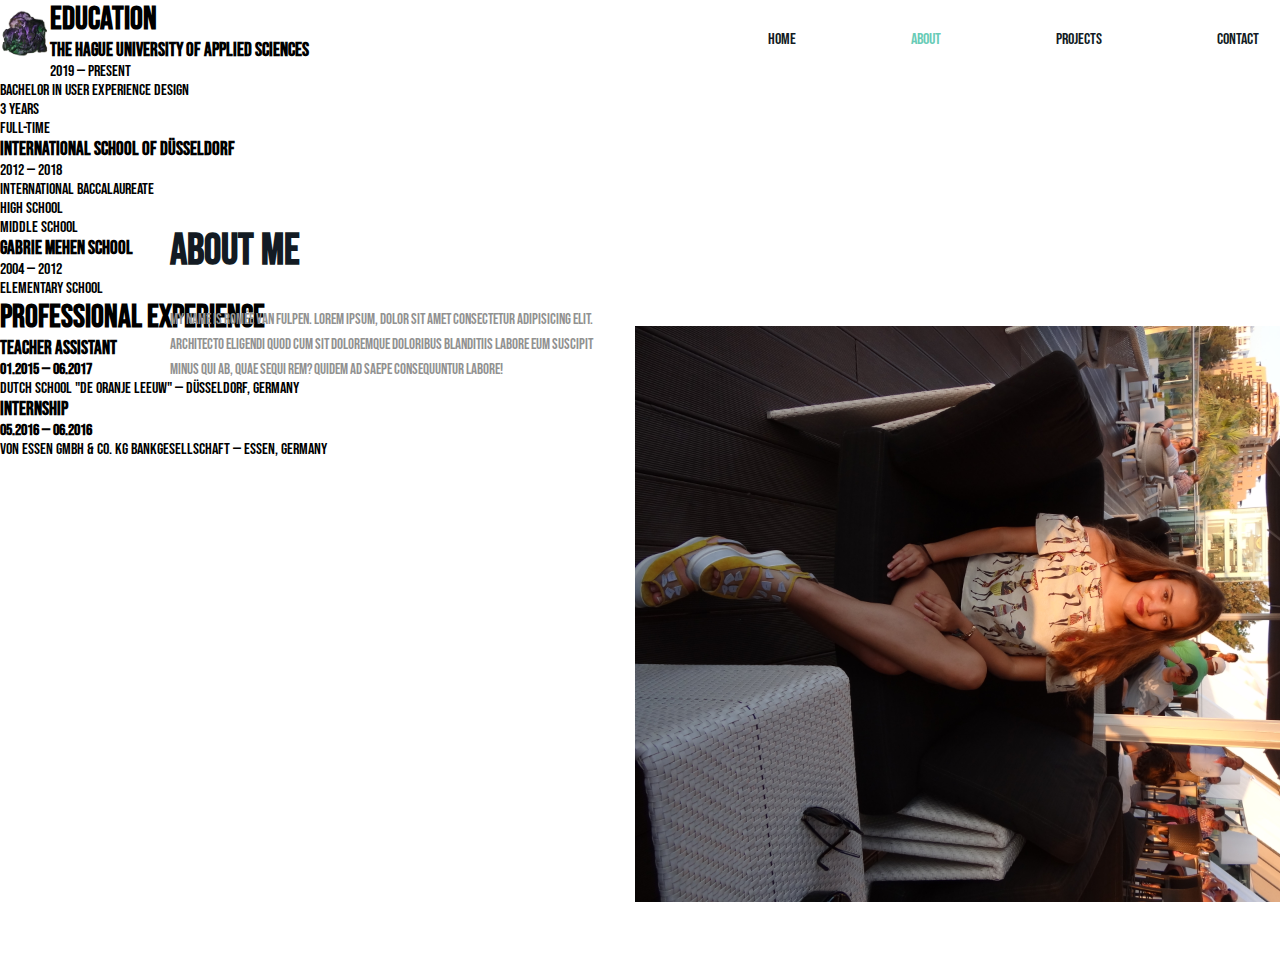
==== About.html @ e7a67c4f "second - fixed projects" ====
<!DOCTYPE html>
<html lang="en">
    <head>
        <title> ROMÉE VAN FULPEN </title>
        <meta charset="UTF-8">
        <meta name="viewport" content="width=device-width, initial-scale=1.0">
        <link rel="stylesheet" href="Css/style.css">
        <link href="https://fonts.googleapis.com/css?family=Bebas+Neue&display=swap" rel="stylesheet">
    </head>


    <body>
       
            <div class="main">
                <img src="Images/11_VanFulpen-transparent.png" alt="logo" class="logo">

              
                <nav>
                    <ul>
                        <li><a href="index.html">Home</a></li>
                        <li class="active"><a href="About.html">About</a></li>
                        <li><a href="projects.html">Projects</a></li>
                        <li><a href="Contact.html">Contact</a></li>
                    </ul>
                </nav>
            </div>
            
            <div class="title">
                <h1>About me</h1>
            </div>

<!-- ***************  ABOUT / PROFILE  **************** -->
            <div class="banner">
                <div class="about-text">
                    <h1>About me</h1>
                    <p>My name is Romée van Fulpen. Lorem ipsum, dolor sit amet consectetur adipisicing elit. <br> Architecto eligendi quod cum sit doloremque doloribus blanditiis labore eum suscipit <br> minus qui ab, quae sequi rem? Quidem ad saepe consequuntur labore!</p>
                </div>

                <div class="about-picture">
                    <img src="Images/IMG-0143.JPG" class="rotate90">
                    
                </div>
            </div>

<!-- ***************  Education  **************** -->
<section class="education">
    <h1>Education</h1>
    
    <!-- School 1 -->
    <section class="education-item">
        <div class="education-details">
            <h3>The Hague University of Applied Sciences</h3>
            <p>2019 — Present</p>
            <p>Bachelor in User Experience Design <br> 3 years <br> Full-time</p>
        </div>
        </section>
        
        <!-- School 2 -->
        <section class="education-item">
            <div class="education-details">
                <h3>International School of Düsseldorf</h3>
                <p>2012 — 2018</p>
                <p>International Baccalaureate <br> High School <br> Middle School</p>
            </div>
            </section>
        
        <!-- School 3 -->
        <section class="education-item">
            <div class="education-details">
                <h3>Gabrie Mehen School</h3>
                <p>2004 — 2012</p>
                <p>Elementary School</p>
            </div>
        </section>
</section>


<!-- ***************  Work  **************** -->
<div class="work">
        <div class="work-text">
            <h1>Professional Experience</h1>
            <div class="OranjeL">
                <h3>Teacher Assistant</h3>
                <h4>01.2015 — 06.2017</h4>
                <p>Dutch School "de Oranje Leeuw" — Düsseldorf, Germany</p>
            </div>

            <div class="Internship">
                    <h3>Internship</h3>
                    <h4>05.2016 — 06.2016</h4>
                    <p>Von Essen GmbH & Co. KG Bankgesellschaft — Essen, Germany</p>
                </div>

    </body>
</html>
---- Css/style.css ----
*{
    margin: 0;
    padding: 0;
    font-family: 'Bebas Neue', cursive;
}

.main{
    width: 100%;
    height: 100%;
    background: #ffffff;
    max-width: 1400px;
    margin: 0 auto;
}

.logo{
    float: left;
    width: 50px;
    padding: 10px 0;
}

.logo img{
    float: left;
    width: 50px;
    margin-top: -15px;
    margin-left: 48px;
}

nav{
    float: right;
}

nav ul{
    margin: 0px;
    padding: 0;
    list-style: none;
}

nav li{
    display: inline-block;
    margin-left: 70px;
    padding-top: 30px;
    position: relative;
}

nav ul li a{
    text-decoration: none;
    text-transform: uppercase;
    color: #131B23;
    padding: 5px 20px;
    border: 1px solid transparent;
    transition: 0.6s ease;
}

nav ul li a:hover{
    background-color: #131B23;
    color: #ffffff;
}

nav ul li.active a{
    background-color: #ffffff;
    color: rgb(105, 204, 183);
}

/* Home
------------------------------------*/
.Home-title{
    position: absolute;
    top: 50%;
    left: 50%;
    transform: translate(-50%, -50%);
}

.banner{
    width: 80%;
    height: 70%;
    top: 25%;
    left: 130px;
    position: absolute;
}

.picture{
    width: 50%;
    float: center;
}

.picture img{
    float: center;
    width:100%;
    margin-top: -20px;
    padding-left: 50px;

}

.social-icons{
    right: 72px;
    bottom: 35px;
    position: absolute;
}

.social-icons ul{
    list-style: none;
    margin-top: 15px;
    text-align: center;
}

.social-icons ul a{
    color: #131B23;
    border-radius: 50%;
    border: 1px solid #131B23;
    padding: 5px;
    display: block;
}


/* About
------------------------------------*/
.banner{
    width: 90%;
    height: 70%;
    top: 25%;
    left: 130px;
    position: absolute;
    color: #131B23;
}
.title h1{
    color: #131B23;
    font-size: 70px;
    text-align: center;
}

.about-text{
    width: 50%; 
    float: left;
}

.about-text h1{
    font-size: 43px;
    width: 640px;
    position: relative;
    margin-left: 40px;
}

.about-text p{
    width: 650px;
    font-size: 15px;
    margin: 30px 0 30px 40px;
    line-height: 25px;
    color: #919191;
    text-transform: lowercase;
}

.about-picture{
    width: 50%;
    float: right;
}

.about-picture img{
    width: 100%;
    margin-top: -20px;
    padding-left: 50px;
}

.rotate90 {
    -webkit-transform: rotate(90deg);
    -moz-transform: rotate(90deg);
    -o-transform: rotate(90deg);
    -ms-transform: rotate(90deg);
    transform: rotate(90deg);
}

/* Education
------------------------------------*/
.Education {
    background: #D3D2D3;
    color: #515151;
  }

/* Projects
------------------------------------*/
.title{
    position: absolute;
    top: 50%;
    left: 50%;
    margin-top:-400%;
    transform: translate(-50%, -50%);
}

.projects-section{
    max-width: 100%;
    margin: 0 auto;
    padding: 6% 2%;
}

.projects-grid{
    margin: 20px 0 0 0;
    padding: 0;
    list-style: none;
    display: block;
    text-align: center;
    width: 100%;
}

.projects-grid:after{
    clear: both;
}

.projects-grid:after, .projects-box:before{
    content: "";
    display: table;
}

.projects-grid li{
    width: 600px;
    height: 400px;
    display: inline-block;
    margin: 20px;
}

.projects-box{
    width: 100%;
    height: 100%;
    position: relative;
    cursor: pointer;
    border-radius: 0px;
    -webkit-transition: 0.3s ease-in-out, -webkit-transform 0.3s ease-in-out;
    -moz-transition: 0.3s ease-in-out, -moz-transform 0.3s ease-in-out;
    transition: 0.3s ease-in-out, transform 0.3s ease-in-out;
}

.projects-box:hover{
    transform: scale(1.05);
}

.projects-img-1{
    background: linear-gradient(rgba(0,0,0,0.50), rgba(0,0,0,0.10)),
    url(../Images/07A_VanFulpen.jpg);
    background-size: cover;
  
}

.projects-img-2{
    background: linear-gradient(rgba(0,0,0,0.50), rgba(0,0,0,0.10)),
    url(../Images/Sweater-back.png);
    background-size: cover;
}

.projects-img-3{
    background: linear-gradient(rgba(0,0,0,0.50), rgba(0,0,0,0.10)),
    url(../Images/Snapchat-filter.png);
    background-size: cover;
}

.projects-img-4{
    background: linear-gradient(rgba(0,0,0,0.50), rgba(0,0,0,0.10)),
    url(../Images/Processing.png);
    background-size: cover;
    
}

.projects-info{
    position: absolute;
    width: inherit;
    height: inherit;
} 

.projects-info h3{
    font-family:'Bebas Neue', cursive;
    font-weight: 400;
    color: #ffffff;
    font-size: 42px;
    margin: 0 30px;
    padding: 100px 0 0 0;
    line-height: 1.5;
}

.projects-info p{
    font-family:'Bebas Neue', cursive;
    color: #ffffff;
    padding: 4px 5px;
    margin: 0 30px;
    font-size: 14px;
    line-height: 2px;
}
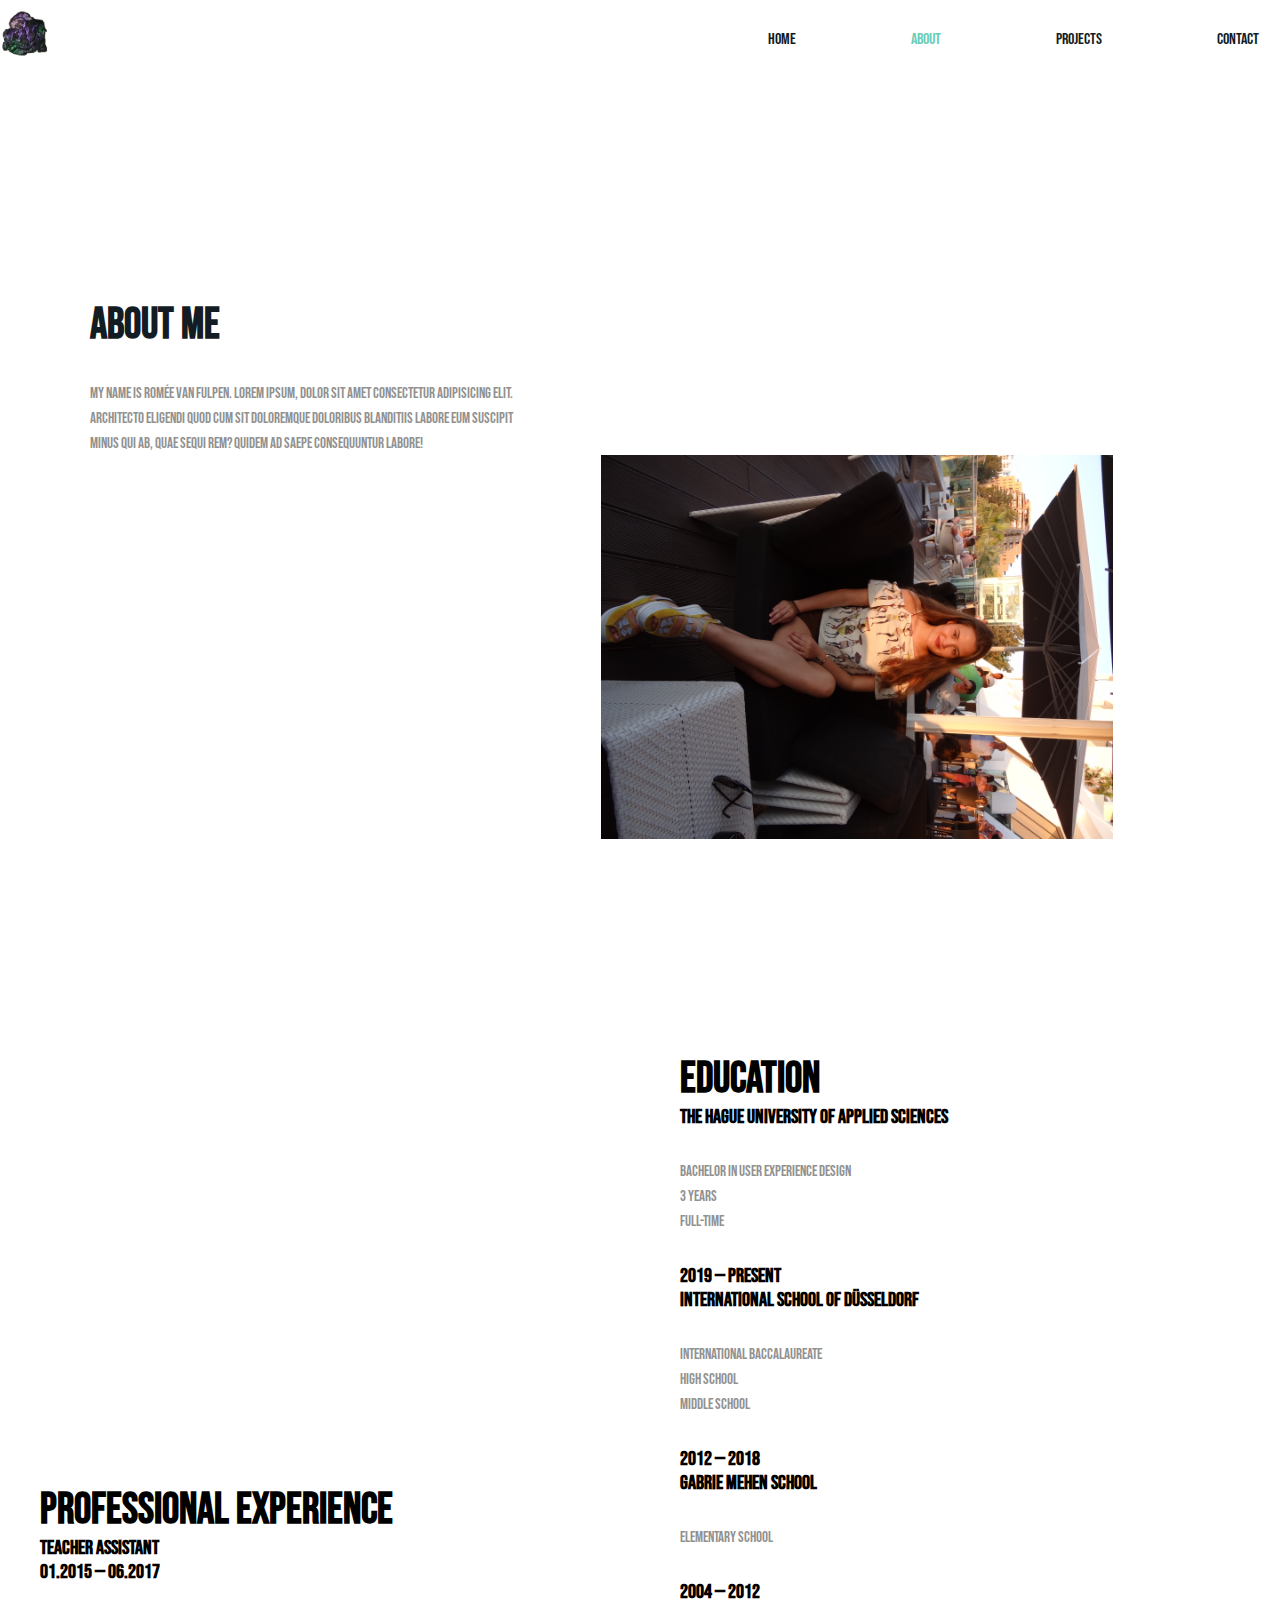
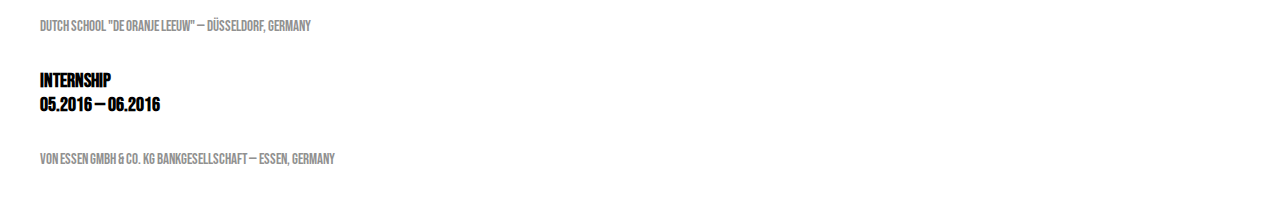
==== commit 2fb80aa1: "Third commit - Sweaters page" ====
--- a/About.html
+++ b/About.html
@@ -50,8 +50,10 @@
     <section class="education-item">
         <div class="education-details">
             <h3>The Hague University of Applied Sciences</h3>
-            <p>2019 — Present</p>
             <p>Bachelor in User Experience Design <br> 3 years <br> Full-time</p>
+            <div class="education-date">
+                    <h4>2019 — Present</h4>
+            </div>
         </div>
         </section>
         
@@ -59,17 +61,21 @@
         <section class="education-item">
             <div class="education-details">
                 <h3>International School of Düsseldorf</h3>
-                <p>2012 — 2018</p>
                 <p>International Baccalaureate <br> High School <br> Middle School</p>
             </div>
             </section>
+            <div class="education-date">
+                    <h4>2012 — 2018</h4>
+            </div>
         
         <!-- School 3 -->
         <section class="education-item">
             <div class="education-details">
                 <h3>Gabrie Mehen School</h3>
-                <p>2004 — 2012</p>
                 <p>Elementary School</p>
+                <div class="education-date">
+                        <h4>2004 — 2012</h4>
+                </div>
             </div>
         </section>
 </section>
@@ -90,6 +96,7 @@
                     <h4>05.2016 — 06.2016</h4>
                     <p>Von Essen GmbH & Co. KG Bankgesellschaft — Essen, Germany</p>
                 </div>
-
+            </div>
+        </div>
     </body>
 </html>
--- a/Css/style.css
+++ b/Css/style.css
@@ -71,14 +71,6 @@
     transform: translate(-50%, -50%);
 }
 
-.banner{
-    width: 80%;
-    height: 70%;
-    top: 25%;
-    left: 130px;
-    position: absolute;
-}
-
 .picture{
     width: 50%;
     float: center;
@@ -116,11 +108,8 @@
 /* About
 ------------------------------------*/
 .banner{
-    width: 90%;
-    height: 70%;
-    top: 25%;
-    left: 130px;
-    position: absolute;
+    width: 100%;
+    height: 700px;
     color: #131B23;
 }
 .title h1{
@@ -132,6 +121,8 @@
 .about-text{
     width: 50%; 
     float: left;
+    position: relative;
+    top: 250px;
 }
 
 .about-text h1{
@@ -145,6 +136,7 @@
     width: 650px;
     font-size: 15px;
     margin: 30px 0 30px 40px;
+    margin-left: 20;
     line-height: 25px;
     color: #919191;
     text-transform: lowercase;
@@ -153,10 +145,15 @@
 .about-picture{
     width: 50%;
     float: right;
+    position: relative;
+    top: 150px;
+    
 }
 
 .about-picture img{
     width: 100%;
+    height: 50%;
+    width: 60%;
     margin-top: -20px;
     padding-left: 50px;
 }
@@ -171,10 +168,90 @@
 
 /* Education
 ------------------------------------*/
-.Education {
-    background: #D3D2D3;
-    color: #515151;
-  }
+.education{
+    width: 50%; 
+    float: right;
+    position: relative;
+    top: 320px;
+    padding-left: 50px;
+}
+
+.education h1{
+    font-size: 43px;
+    width: 640px;
+    position: relative;
+    margin-left: 40px;
+}
+
+.education h3{
+    font-size: 20px;
+    width: 640px;
+    position: relative;
+    margin-left: 40px;
+}
+
+.education-date h4{
+    font-size: 20px;
+    width: 640px;
+    position: relative;
+    margin-left: 40px;
+    float: left;
+}
+
+
+.education p{
+    width: 650px;
+    font-size: 15px;
+    margin: 30px 0 30px 40px;
+    margin-left: 20;
+    line-height: 25px;
+    color: #919191;
+    text-transform: lowercase;
+}
+
+/* Work
+------------------------------------*/
+
+.work-text{
+    width: 50%; 
+    float: left;
+    position: relative;
+    top: 200px;
+}
+
+.work-text h1{
+    font-size: 43px;
+    width: 640px;
+    position: relative;
+    margin-left: 40px;
+}
+
+.work-text h3{
+    font-size: 20px;
+    width: 640px;
+    position: relative;
+    margin-left: 40px;
+}
+
+.work-text h4{
+    font-size: 20px;
+    width: 640px;
+    position: relative;
+    margin-left: 40px;
+}
+
+.work-text p{
+    width: 650px;
+    font-size: 15px;
+    margin: 30px 0 30px 40px;
+    margin-left: 20;
+    line-height: 25px;
+    color: #919191;
+    text-transform: lowercase;
+}
+
+
+
 
 /* Projects
 ------------------------------------*/
@@ -281,4 +358,53 @@
     margin: 0 30px;
     font-size: 14px;
     line-height: 2px;
+}
+
+
+
+
+
+
+/* Sweaters
+------------------------------------*/
+
+.sweaters-text{
+    width: 100%; 
+    position: relative;
+    top: 250px;
+}
+
+.sweaters-text h1{
+    font-size: 43px;
+    width: 640px;
+    position: relative;
+    margin-left: 40px;
+}
+
+.sweaters-text p{
+    width: 650px;
+    font-size: 15px;
+    margin: 30px 0 30px 40px;
+    margin-left: 310px;
+    line-height: 25px;
+    color: #919191;
+    text-transform: lowercase;
+    
+}
+
+.sweaters-picture{
+    width: 50%;
+    position: relative;
+    margin-left: 25%;
+    top: 300px;
+    
+}
+
+.sweaters-picture img{
+    width: 100%;
+    height: 140%;
+    width: 150%;
+    margin-top: -20px;
+   margin-left: -220px;
+    float: center;
 }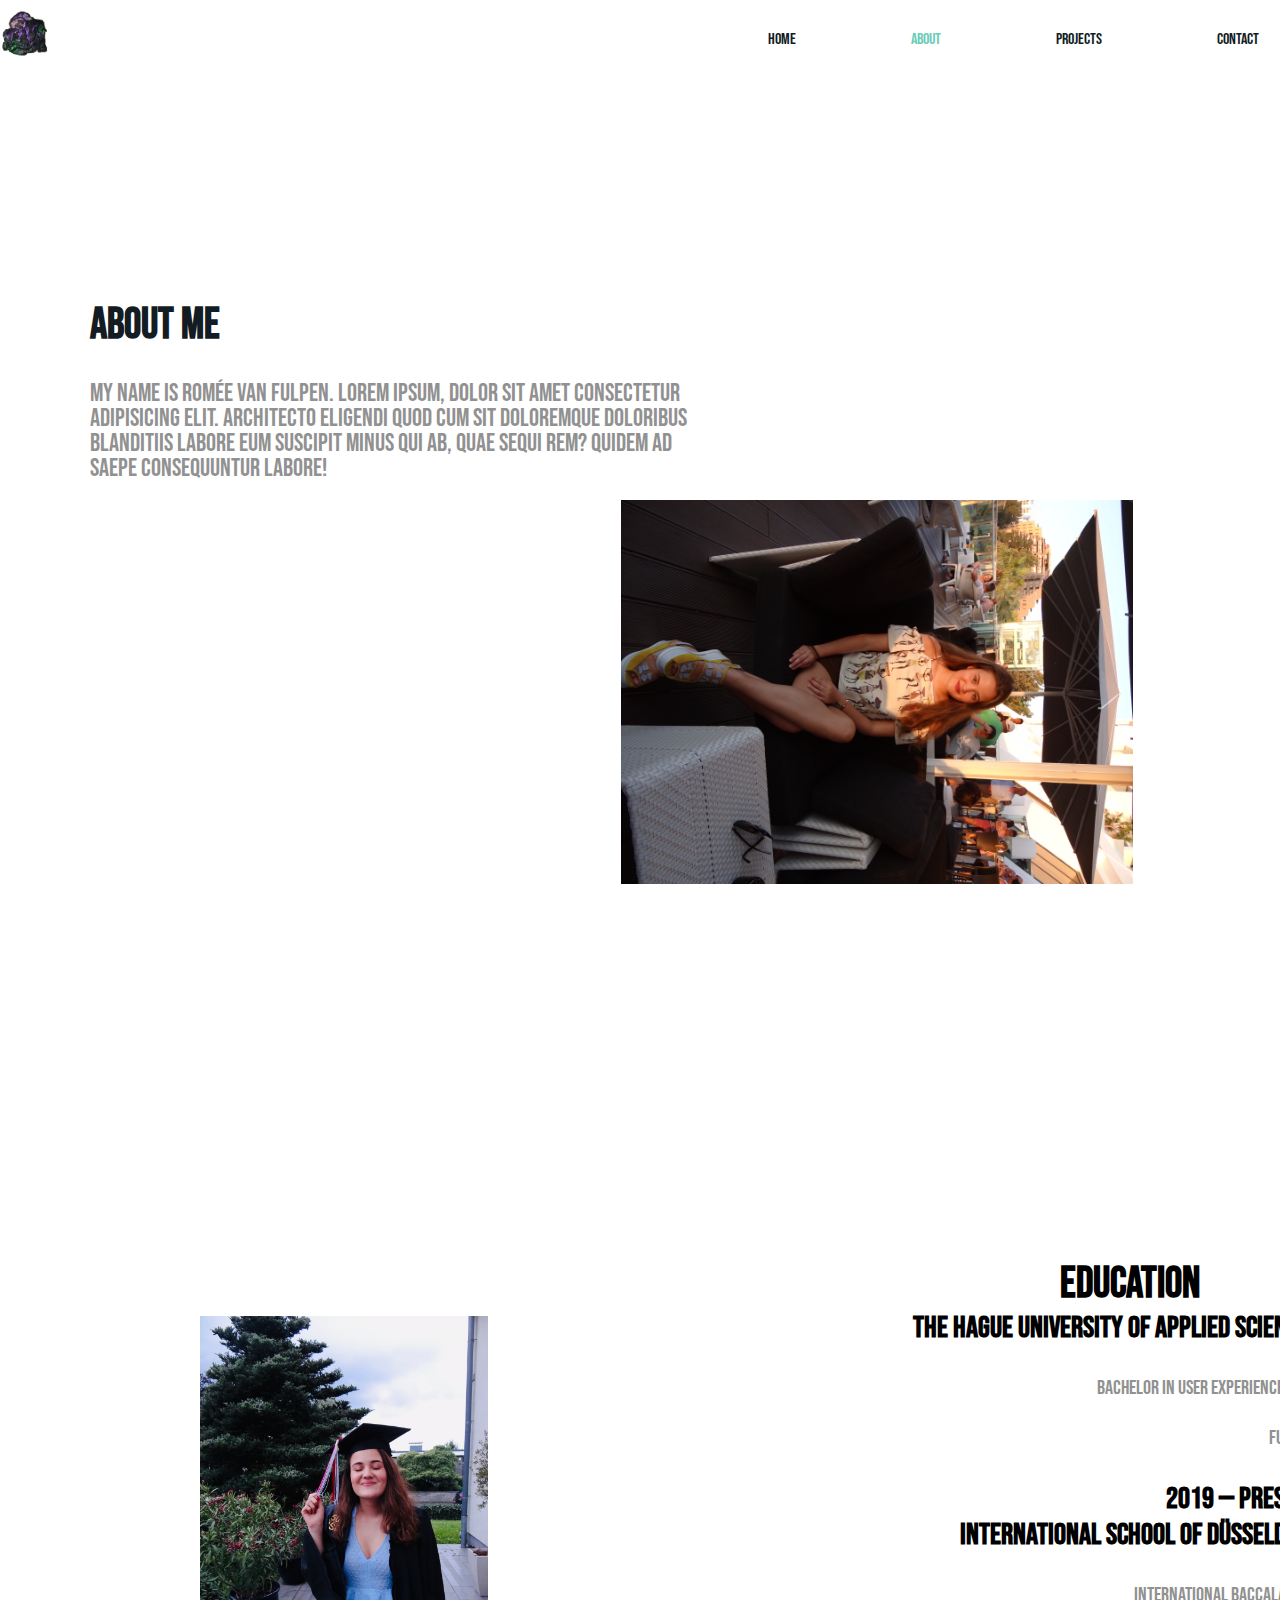
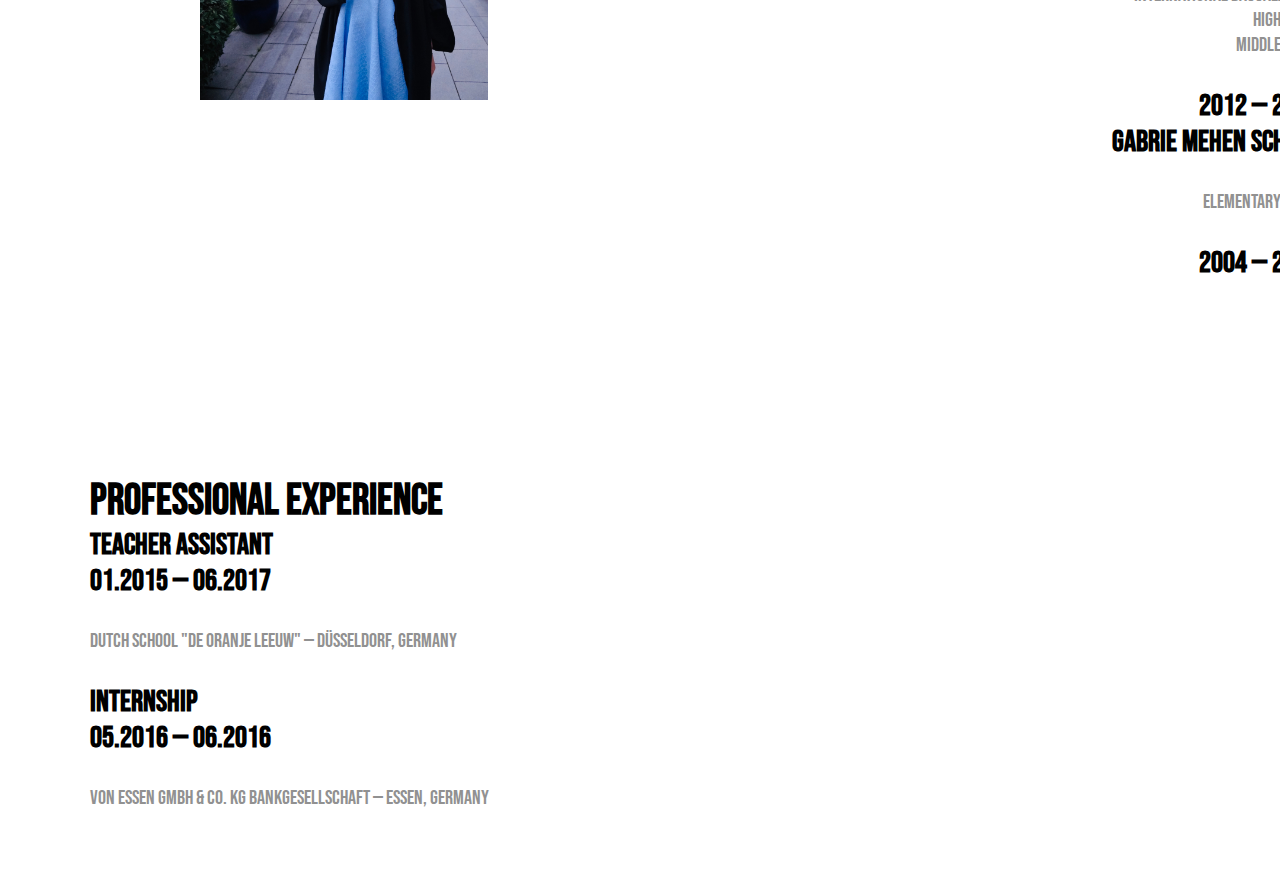
==== commit bb291e81: "4th commit - Snapchat filter page done" ====
--- a/About.html
+++ b/About.html
@@ -33,7 +33,7 @@
             <div class="banner">
                 <div class="about-text">
                     <h1>About me</h1>
-                    <p>My name is Romée van Fulpen. Lorem ipsum, dolor sit amet consectetur adipisicing elit. <br> Architecto eligendi quod cum sit doloremque doloribus blanditiis labore eum suscipit <br> minus qui ab, quae sequi rem? Quidem ad saepe consequuntur labore!</p>
+                    <p>My name is Romée van Fulpen. Lorem ipsum, dolor sit amet consectetur<br> adipisicing elit. Architecto eligendi quod cum sit doloremque doloribus blanditiis labore eum suscipit  minus qui ab, quae sequi rem? Quidem ad <br> saepe consequuntur labore!</p>
                 </div>
 
                 <div class="about-picture">
@@ -45,7 +45,7 @@
 <!-- ***************  Education  **************** -->
 <section class="education">
     <h1>Education</h1>
-    
+   
     <!-- School 1 -->
     <section class="education-item">
         <div class="education-details">
@@ -80,9 +80,14 @@
         </section>
 </section>
 
+<div class="education-picture">
+        <img src="Images/Graduation.jpg" class="rotate360">
+        
+    </div>
+
 
 <!-- ***************  Work  **************** -->
-<div class="work">
+<section class="work">
         <div class="work-text">
             <h1>Professional Experience</h1>
             <div class="OranjeL">
@@ -96,7 +101,9 @@
                     <h4>05.2016 — 06.2016</h4>
                     <p>Von Essen GmbH & Co. KG Bankgesellschaft — Essen, Germany</p>
                 </div>
+                <br>
+                <br>
             </div>
-        </div>
+        </section>
     </body>
 </html>
--- a/Css/style.css
+++ b/Css/style.css
@@ -79,7 +79,7 @@
 .picture img{
     float: center;
     width:100%;
-    margin-top: -20px;
+    margin-top:-0;
     padding-left: 50px;
 
 }
@@ -134,7 +134,7 @@
 
 .about-text p{
     width: 650px;
-    font-size: 15px;
+    font-size: 25px;
     margin: 30px 0 30px 40px;
     margin-left: 20;
     line-height: 25px;
@@ -155,7 +155,7 @@
     height: 50%;
     width: 60%;
     margin-top: -20px;
-    padding-left: 50px;
+    padding-left: 90px;
 }
 
 .rotate90 {
@@ -172,26 +172,27 @@
     width: 50%; 
     float: right;
     position: relative;
-    top: 320px;
+    top: 500px;
     padding-left: 50px;
+    text-align: right;
 }
 
 .education h1{
     font-size: 43px;
     width: 640px;
     position: relative;
-    margin-left: 40px;
+    margin-left: -80px;
 }
 
 .education h3{
-    font-size: 20px;
+    font-size: 30px;
     width: 640px;
     position: relative;
     margin-left: 40px;
 }
 
 .education-date h4{
-    font-size: 20px;
+    font-size: 30px;
     width: 640px;
     position: relative;
     margin-left: 40px;
@@ -201,7 +202,7 @@
 
 .education p{
     width: 650px;
-    font-size: 15px;
+    font-size: 20px;
     margin: 30px 0 30px 40px;
     margin-left: 20;
     line-height: 25px;
@@ -209,9 +210,40 @@
     text-transform: lowercase;
 }
 
+.education-picture{
+    width: 50%;
+    float: left;
+    position: relative;
+    top: 150px;
+    
+}
+
+.education-picture img{
+    width: 100%;
+    height: 35%;
+    width: 45%;
+    margin-top: -215px;
+    padding-left: 200px;
+}
+
+.rotate360 {
+    -webkit-transform: rotate(360deg);
+    -moz-transform: rotate(360deg);
+    -o-transform: rotate(360deg);
+    -ms-transform: rotate(360deg);
+    transform: rotate(360deg);
+}
+
+
 /* Work
 ------------------------------------*/
-
+.work{
+    width: 50%; 
+    float: left;
+    position: relative;
+    top: 320px;
+    padding-left: 50px;
+}
 .work-text{
     width: 50%; 
     float: left;
@@ -227,14 +259,14 @@
 }
 
 .work-text h3{
-    font-size: 20px;
+    font-size: 30px;
     width: 640px;
     position: relative;
     margin-left: 40px;
 }
 
 .work-text h4{
-    font-size: 20px;
+    font-size: 30px;
     width: 640px;
     position: relative;
     margin-left: 40px;
@@ -242,7 +274,7 @@
 
 .work-text p{
     width: 650px;
-    font-size: 15px;
+    font-size: 20px;
     margin: 30px 0 30px 40px;
     margin-left: 20;
     line-height: 25px;
@@ -336,9 +368,9 @@
 }
 
 .projects-info{
-    position: absolute;
     width: inherit;
     height: inherit;
+    margin-top: 40px;
 } 
 
 .projects-info h3{
@@ -362,9 +394,6 @@
 
 
 
-
-
-
 /* Sweaters
 ------------------------------------*/
 
@@ -382,8 +411,8 @@
 }
 
 .sweaters-text p{
-    width: 650px;
-    font-size: 15px;
+    width: 100%;
+    font-size: 20px;
     margin: 30px 0 30px 40px;
     margin-left: 310px;
     line-height: 25px;
@@ -407,4 +436,48 @@
     margin-top: -20px;
    margin-left: -220px;
     float: center;
+}
+
+/* Snapchat
+------------------------------------*/
+
+.snapchat-text{
+    width: 100%; 
+    position: relative;
+    top: 250px;
+}
+
+.snapchat-text h1{
+    font-size: 43px;
+    width: 640px;
+    position: relative;
+    margin-left: 40px;
+}
+
+.snapchat-text p{
+    width: 100%;
+    font-size: 20px;
+    margin: 30px 0 30px 40px;
+    margin-left: 310px;
+    line-height: 25px;
+    color: #919191;
+    text-transform: lowercase;
+    
+}
+
+.snapchat-picture{
+    width: 50%;
+    position: relative;
+    margin-left: 25%;
+    top: 300px;
+    
+}
+
+.snapchat-picture img{
+    width: 100%;
+    height: 100%;
+    width: 110%;
+    margin-top: -20px;
+   margin-left: -200px;
+    float: center;
 }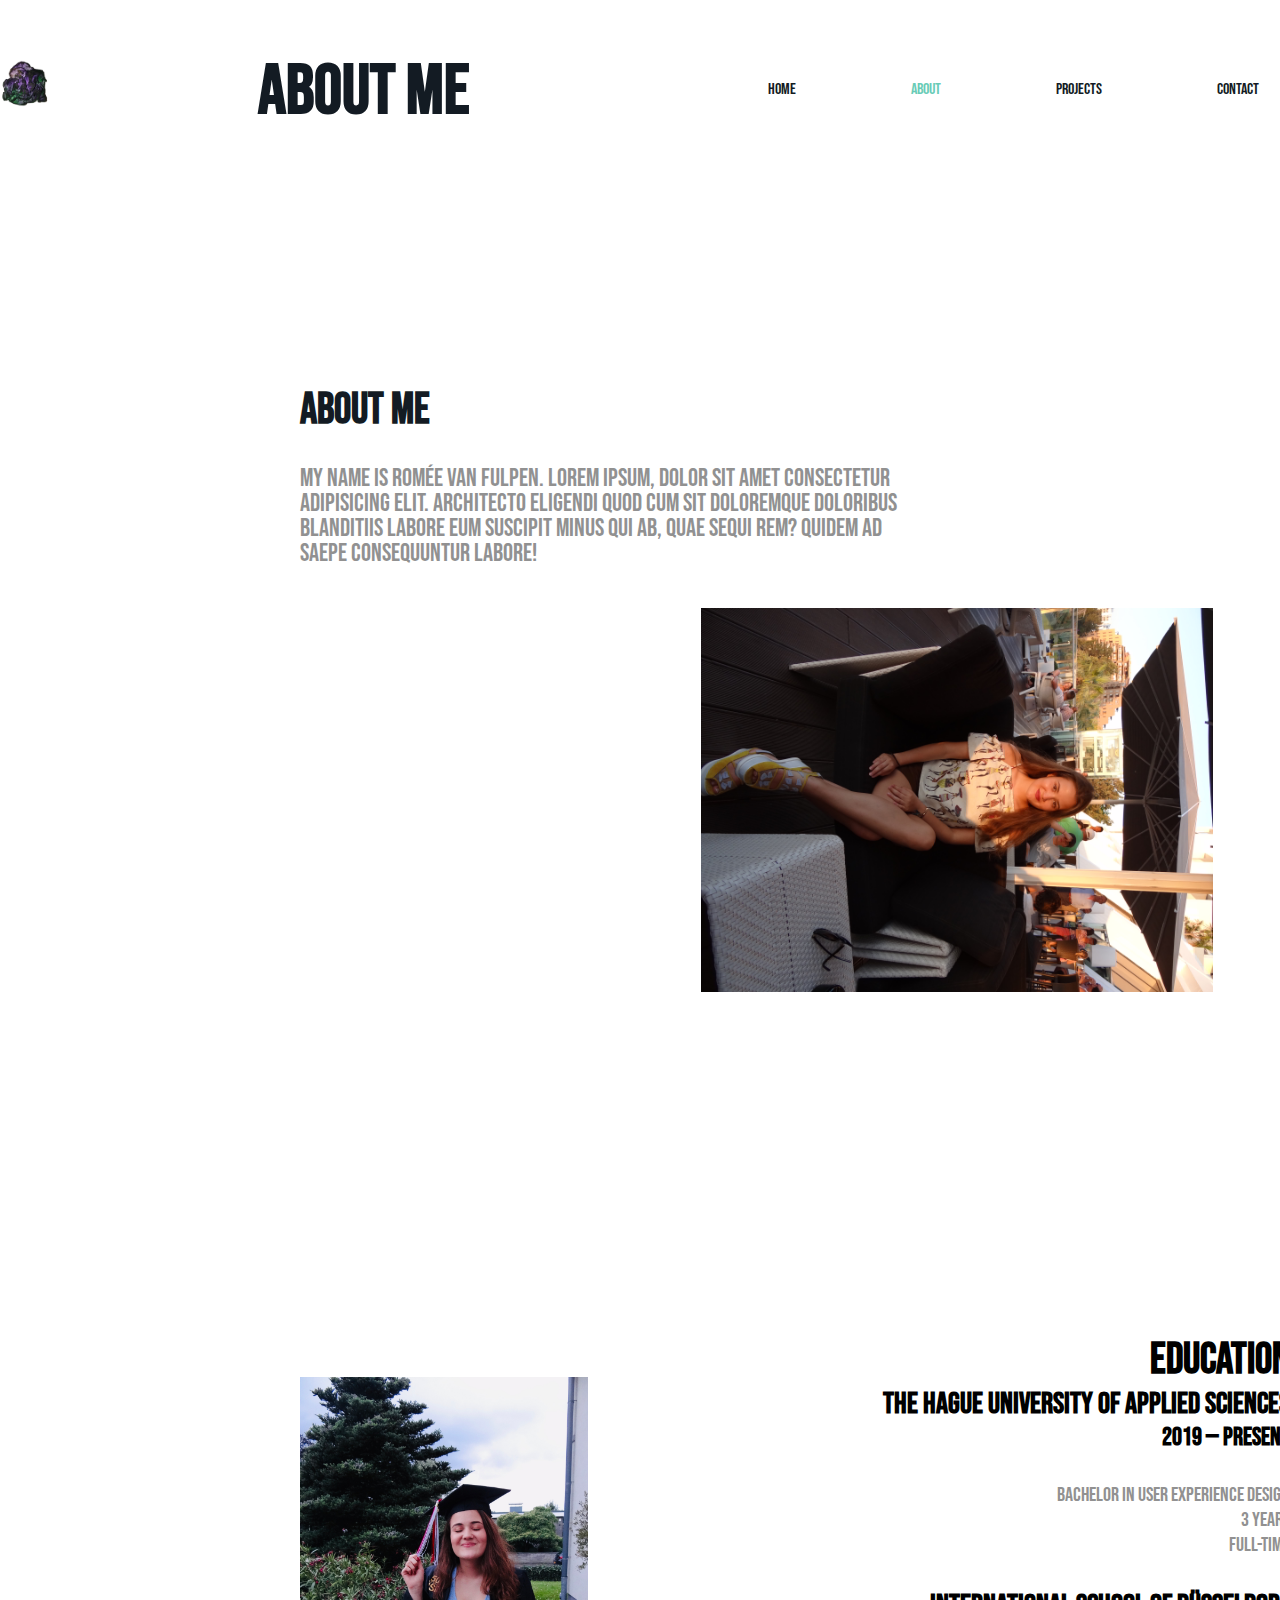
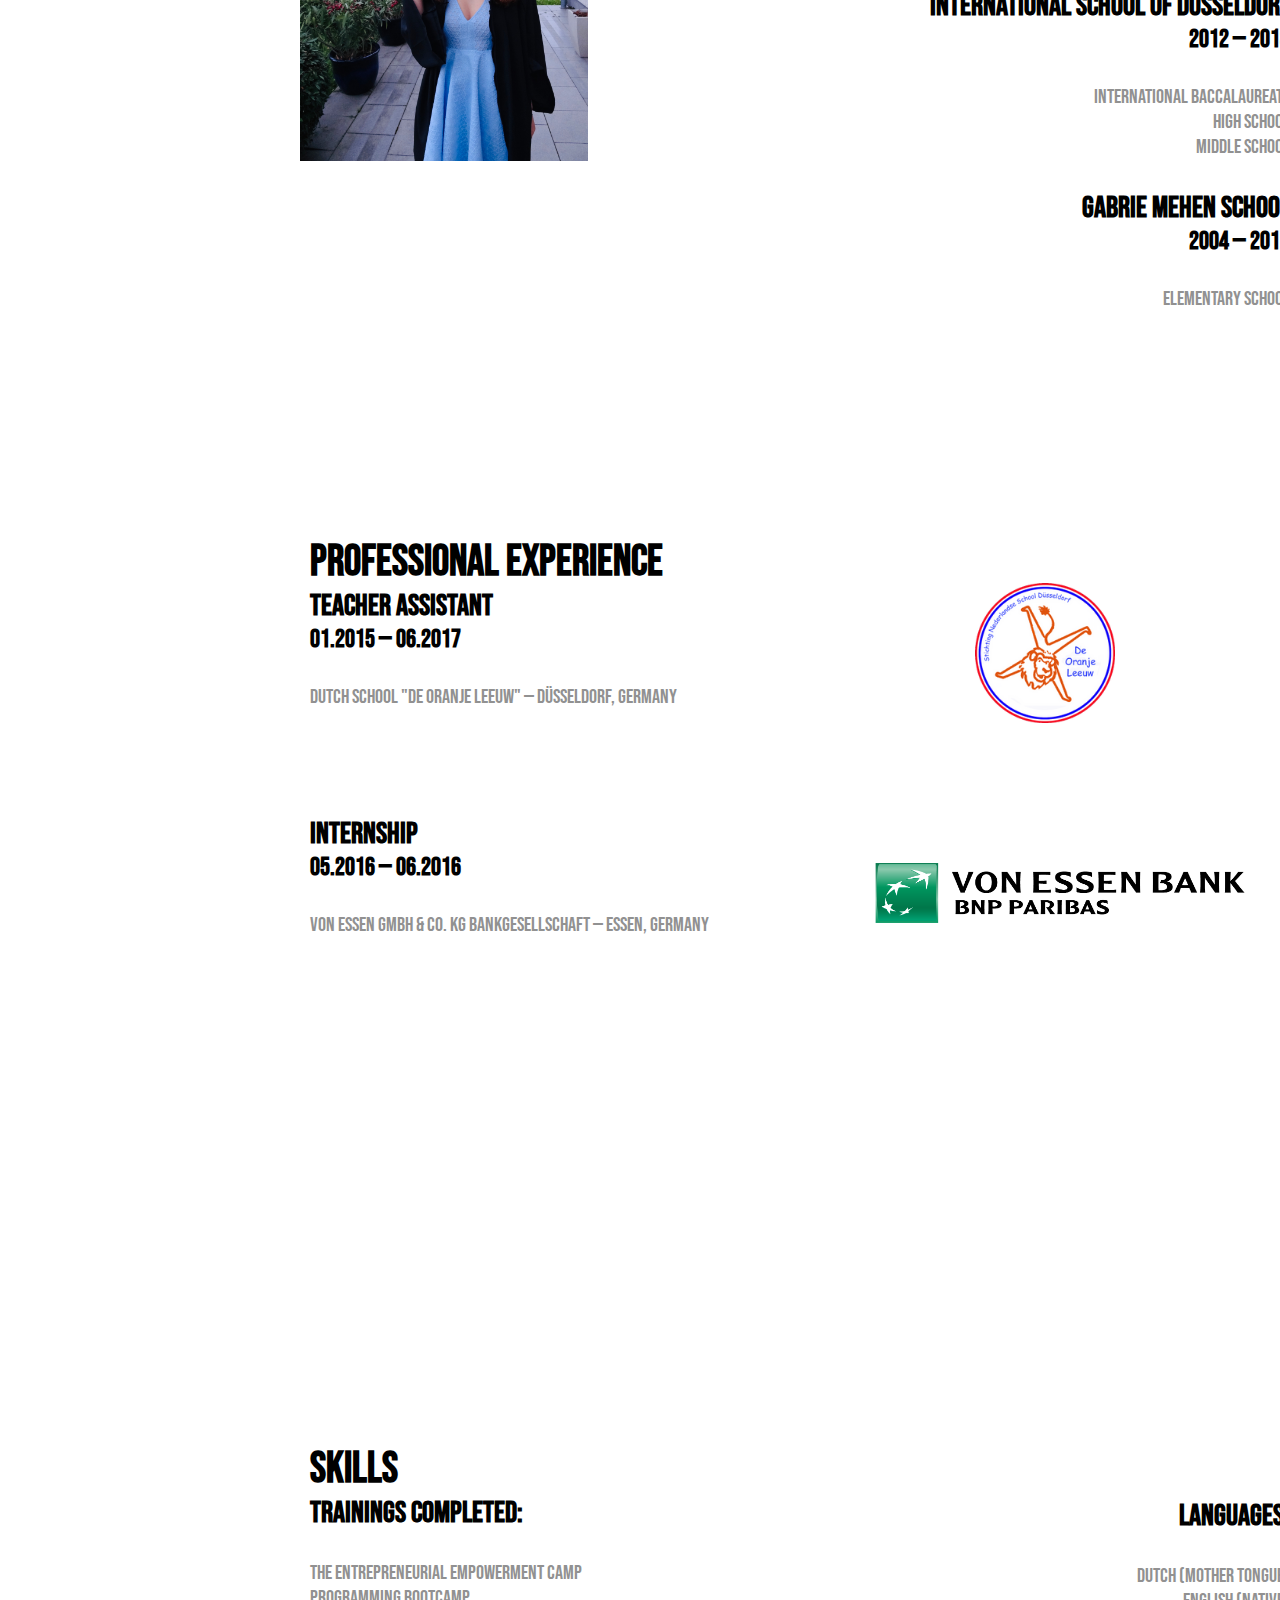
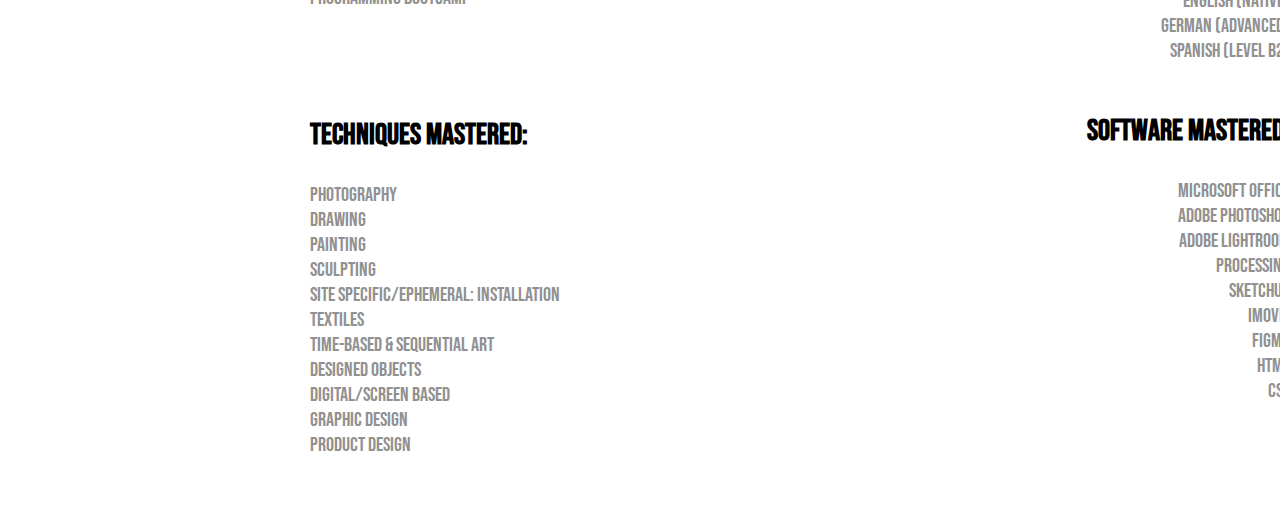
==== commit 48bb8f12: "5th commit - Art Exhibition page done + edits to About me page" ====
--- a/About.html
+++ b/About.html
@@ -50,10 +50,8 @@
     <section class="education-item">
         <div class="education-details">
             <h3>The Hague University of Applied Sciences</h3>
+            <h4>2019 — Present</h4>
             <p>Bachelor in User Experience Design <br> 3 years <br> Full-time</p>
-            <div class="education-date">
-                    <h4>2019 — Present</h4>
-            </div>
         </div>
         </section>
         
@@ -61,21 +59,19 @@
         <section class="education-item">
             <div class="education-details">
                 <h3>International School of Düsseldorf</h3>
+                <h4>2012 — 2018</h4>
                 <p>International Baccalaureate <br> High School <br> Middle School</p>
             </div>
             </section>
-            <div class="education-date">
-                    <h4>2012 — 2018</h4>
-            </div>
+        
         
         <!-- School 3 -->
         <section class="education-item">
             <div class="education-details">
                 <h3>Gabrie Mehen School</h3>
+                <h4>2004 — 2012</h4>
                 <p>Elementary School</p>
-                <div class="education-date">
-                        <h4>2004 — 2012</h4>
-                </div>
+              
             </div>
         </section>
 </section>
@@ -95,15 +91,104 @@
                 <h4>01.2015 — 06.2017</h4>
                 <p>Dutch School "de Oranje Leeuw" — Düsseldorf, Germany</p>
             </div>
-
+            <br>
+            <br>
+            <br>
+                <br>
             <div class="Internship">
                     <h3>Internship</h3>
                     <h4>05.2016 — 06.2016</h4>
                     <p>Von Essen GmbH & Co. KG Bankgesellschaft — Essen, Germany</p>
                 </div>
-                <br>
-                <br>
+            
             </div>
         </section>
+
+        <div class="OL-picture">
+                <img src="Images/Oranje-leeuw.png">
+            </div>
+
+            <div class="VEB-picture">
+                    <img src="Images/VON_ESSEN_Bank_GmbH.png">
+                </div>
+
+    <!-- ***************  Skills  **************** -->
+<section class="skills-left">
+        <h1>Skills</h1>
+       
+        <!-- trainings completed -->
+        <section class="skills-item">
+            <div class="skills-details">
+                <h3>Trainings completed:</h3>
+                <p>The Entrepreneurial Empowerment Camp <br> Programming Bootcamp </p>
+            </div>
+            </section>
+            <br>
+            <br>
+            <br>
+            <br>
+                             <!-- Techniques mastered -->
+        <section class="skills-item">
+                <div class="skills-details">
+                    <h3>Techniques mastered: </h3>
+                    <p>Photography<br>
+                            Drawing<br>
+                            Painting<br>
+                            Sculpting<br>
+                            Site Specific/Ephemeral: Installation<br>
+                            Textiles<br>
+                            Time-based & Sequential art<br>
+                            Designed objects<br>
+                            Digital/Screen based<br>
+                            Graphic Design <br>
+                            Product Design</p>
+                </div>
+                </section>
+
+            </section>
+
+            <section class="skills-right">
+
+             <!-- Languages-->
+             <section class="skills-item">
+                    <div class="skills-details">
+                        <h3>Languages:</h3>
+                        <p>Dutch (mother tongue) <br> English (Native) <br> German (Advanced) <br> Spanish (Level B2)</p>
+                    </div>
+                    </section>
+                    <br>
+              
+
+                             <!-- Software mastered -->
+        <section class="skills-item">
+                <div class="skills-details">
+                    <h3>Software mastered: </h3>
+                    <p>Microsoft Office<br>
+                            Adobe Photoshop<br>
+                            Adobe Lightroom<br>
+                            Processing<br>
+                            SketchUp<br>
+                            iMovie<br>
+                            Figma<br>
+                            HTML<br> CSS</p>
+                </div>
+                </section>
+
+
+            </section>
+
+
+            
+
+     
+                  
+           
+
+
+
+
+
+
+
     </body>
 </html>
--- a/Css/style.css
+++ b/Css/style.css
@@ -70,6 +70,19 @@
     left: 50%;
     transform: translate(-50%, -50%);
 }
+.title h1{
+    color: #131B23;
+    font-size: 70px;
+    text-align: center;
+    margin-top: 50px;
+}
+
+.title-home h1{
+    color: #ffffff;
+    font-size: 70px;
+    text-align: center;
+    margin-top: 50px;
+}
 
 .picture{
     width: 50%;
@@ -77,7 +90,6 @@
 }
 
 .picture img{
-    float: center;
     width:100%;
     margin-top:-0;
     padding-left: 50px;
@@ -112,11 +124,6 @@
     height: 700px;
     color: #131B23;
 }
-.title h1{
-    color: #131B23;
-    font-size: 70px;
-    text-align: center;
-}
 
 .about-text{
     width: 50%; 
@@ -127,35 +134,34 @@
 
 .about-text h1{
     font-size: 43px;
-    width: 640px;
-    position: relative;
-    margin-left: 40px;
-}
+    width: 650px;
+    position: relative;
+    margin-left: 300px;
+}
+
 
 .about-text p{
     width: 650px;
     font-size: 25px;
     margin: 30px 0 30px 40px;
-    margin-left: 20;
-    line-height: 25px;
-    color: #919191;
-    text-transform: lowercase;
+    margin-left: 300px;
+    line-height: 25px;
+    color: #919191;
 }
 
 .about-picture{
     width: 50%;
     float: right;
     position: relative;
-    top: 150px;
-    
+    top: 310px;
 }
 
 .about-picture img{
     width: 100%;
     height: 50%;
     width: 60%;
-    margin-top: -20px;
-    padding-left: 90px;
+    margin-top: -25px;
+    padding-left: 250px;
 }
 
 .rotate90 {
@@ -179,35 +185,29 @@
 
 .education h1{
     font-size: 43px;
-    width: 640px;
-    position: relative;
-    margin-left: -80px;
+    width: 650px;
+    position: relative;
 }
 
 .education h3{
     font-size: 30px;
-    width: 640px;
-    position: relative;
-    margin-left: 40px;
-}
-
-.education-date h4{
-    font-size: 30px;
-    width: 640px;
-    position: relative;
-    margin-left: 40px;
-    float: left;
+    width: 650px;
+    position: relative;
+}
+
+.education h4{
+    font-size: 25px;
+    width: 650px;
+    position: relative; 
 }
 
 
 .education p{
     width: 650px;
     font-size: 20px;
-    margin: 30px 0 30px 40px;
-    margin-left: 20;
-    line-height: 25px;
-    color: #919191;
-    text-transform: lowercase;
+    margin: 30px 40px 30px 0 ;
+    line-height: 25px;
+    color: #919191;
 }
 
 .education-picture{
@@ -223,7 +223,7 @@
     height: 35%;
     width: 45%;
     margin-top: -215px;
-    padding-left: 200px;
+    padding-left: 300px;
 }
 
 .rotate360 {
@@ -242,7 +242,7 @@
     float: left;
     position: relative;
     top: 320px;
-    padding-left: 50px;
+    padding-left: 200px;
 }
 .work-text{
     width: 50%; 
@@ -255,31 +255,115 @@
     font-size: 43px;
     width: 640px;
     position: relative;
-    margin-left: 40px;
+    margin-left: 110px;
 }
 
 .work-text h3{
     font-size: 30px;
     width: 640px;
     position: relative;
-    margin-left: 40px;
+    margin-left: 110px;
 }
 
 .work-text h4{
+    font-size: 25px;
+    width: 640px;
+    position: relative;
+    margin-left: 110px;
+}
+
+.work-text p{
+    width: 650px;
+    font-size: 20px;
+    margin: 30px 0 30px 40px;
+    margin-left: 110px;
+    line-height: 25px;
+    color: #919191;
+}
+
+
+
+.OL-picture{
+    width: 50%;
+    float: right;
+    position: relative;
+    margin-right: -115px;
+    margin-top: 135px;
+}
+
+
+.OL-picture img{
+    height: 140px;
+    width: auto;
+    padding-left: 220px;
+}
+
+.VEB-picture{
+    width: 50%;
+    float: right;
+    position: relative;
+    margin-left: 200px;
+}
+
+.VEB-picture img{
+    height: 90px;
+    width: 400px;
+    margin-top: 120px;
+    padding-left: 220px;
+}
+
+
+
+/* Skills
+------------------------------------*/
+.skills-left{
+    width: 50%; 
+    position: relative;
+    top: 500px;
+    padding-left: 310px;
+    float: left;
+}
+
+.skills-left h1{
+    font-size: 43px;
+    width: 650px;
+    position: relative;
+}
+
+.skills-left h3{
     font-size: 30px;
-    width: 640px;
-    position: relative;
-    margin-left: 40px;
-}
-
-.work-text p{
-    width: 650px;
-    font-size: 20px;
-    margin: 30px 0 30px 40px;
-    margin-left: 20;
-    line-height: 25px;
-    color: #919191;
-    text-transform: lowercase;
+    width: 650px;
+    position: relative;
+}
+.skills-left p{
+    width: 650px;
+    font-size: 20px;
+    margin: 30px 40px 30px 0 ;
+    line-height: 25px;
+    color: #919191;
+}
+
+.skills-right{
+    width: 50%; 
+    position: relative;
+    top: -90px;
+    padding-left: 50px;
+    float: right;
+    text-align: right;
+}
+
+.skills-right h3{
+    font-size: 30px;
+    width: 650px;
+    position: relative;
+}
+
+.skills-right p{
+    width: 650px;
+    font-size: 20px;
+    margin: 30px 40px 30px 0 ;
+    line-height: 25px;
+    color: #919191;
 }
 
 
@@ -287,13 +371,6 @@
 
 /* Projects
 ------------------------------------*/
-.title{
-    position: absolute;
-    top: 50%;
-    left: 50%;
-    margin-top:-400%;
-    transform: translate(-50%, -50%);
-}
 
 .projects-section{
     max-width: 100%;
@@ -343,9 +420,8 @@
 
 .projects-img-1{
     background: linear-gradient(rgba(0,0,0,0.50), rgba(0,0,0,0.10)),
-    url(../Images/07A_VanFulpen.jpg);
+    url(../Images/Exhibition/Exhibition1.jpg);
     background-size: cover;
-  
 }
 
 .projects-img-2{
@@ -388,8 +464,71 @@
     color: #ffffff;
     padding: 4px 5px;
     margin: 0 30px;
-    font-size: 14px;
+    font-size: 20px;
     line-height: 2px;
+}
+
+/* Artworks
+------------------------------------*/
+.exhibition-title h1{
+        font-size: 43px;
+        width: 100%;
+        position: relative;
+        top: 100px;
+        margin-left: 785px;
+}
+
+.exhibition { 
+    display: grid;
+    grid-template-columns: 1fr 1fr 1fr; 
+    margin-top: 100px;
+    margin-left: 300px;
+    }
+
+.exhibition img {
+    width: 250px;
+}
+
+
+.exhibition-text{
+    width: 100%; 
+    position: relative;
+    margin-left: 310px;
+}
+
+.exhibition-text h1{
+    font-size: 43px;
+    width: 640px;
+    position: relative;
+    margin-left: 40px;
+}
+
+.exhibition-text p{
+    width: 100%;
+    font-size: 25px;
+    margin: 30px 0 30px 40px;
+    line-height: 25px;
+    color: #919191;
+    
+}
+
+.artworks-title h1{
+    font-size: 43px;
+    width: 100%;
+    position: relative;
+    margin-left: 886px;
+}
+
+.artworks { 
+display: grid; 
+grid-template-columns: repeat(4, 1fr);
+grid-template-rows: 1fr 1fr 1fr 1fr 1fr;
+margin-left: 140px;
+
+}
+
+.artworks img {
+width: 300px;
 }
 
 
@@ -401,6 +540,7 @@
     width: 100%; 
     position: relative;
     top: 250px;
+    margin-left: 310px;
 }
 
 .sweaters-text h1{
@@ -414,10 +554,8 @@
     width: 100%;
     font-size: 20px;
     margin: 30px 0 30px 40px;
-    margin-left: 310px;
-    line-height: 25px;
-    color: #919191;
-    text-transform: lowercase;
+    line-height: 25px;
+    color: #919191;
     
 }
 
@@ -438,6 +576,7 @@
     float: center;
 }
 
+
 /* Snapchat
 ------------------------------------*/
 
@@ -445,6 +584,7 @@
     width: 100%; 
     position: relative;
     top: 250px;
+    margin-left: 310px;
 }
 
 .snapchat-text h1{
@@ -458,10 +598,8 @@
     width: 100%;
     font-size: 20px;
     margin: 30px 0 30px 40px;
-    margin-left: 310px;
-    line-height: 25px;
-    color: #919191;
-    text-transform: lowercase;
+    line-height: 25px;
+    color: #919191;
     
 }
 
@@ -480,4 +618,31 @@
     margin-top: -20px;
    margin-left: -200px;
     float: center;
+}
+
+
+/* Processing
+------------------------------------*/
+
+.processing-text{
+    width: 100%; 
+    position: relative;
+    top: 250px;
+    margin-left: 310px;
+}
+
+.processing-text h1{
+    font-size: 43px;
+    width: 640px;
+    position: relative;
+    margin-left: 40px;
+}
+
+.processing-text p{
+    width: 100%;
+    font-size: 20px;
+    margin: 30px 0 30px 40px;
+    line-height: 25px;
+    color: #919191;
+    
 }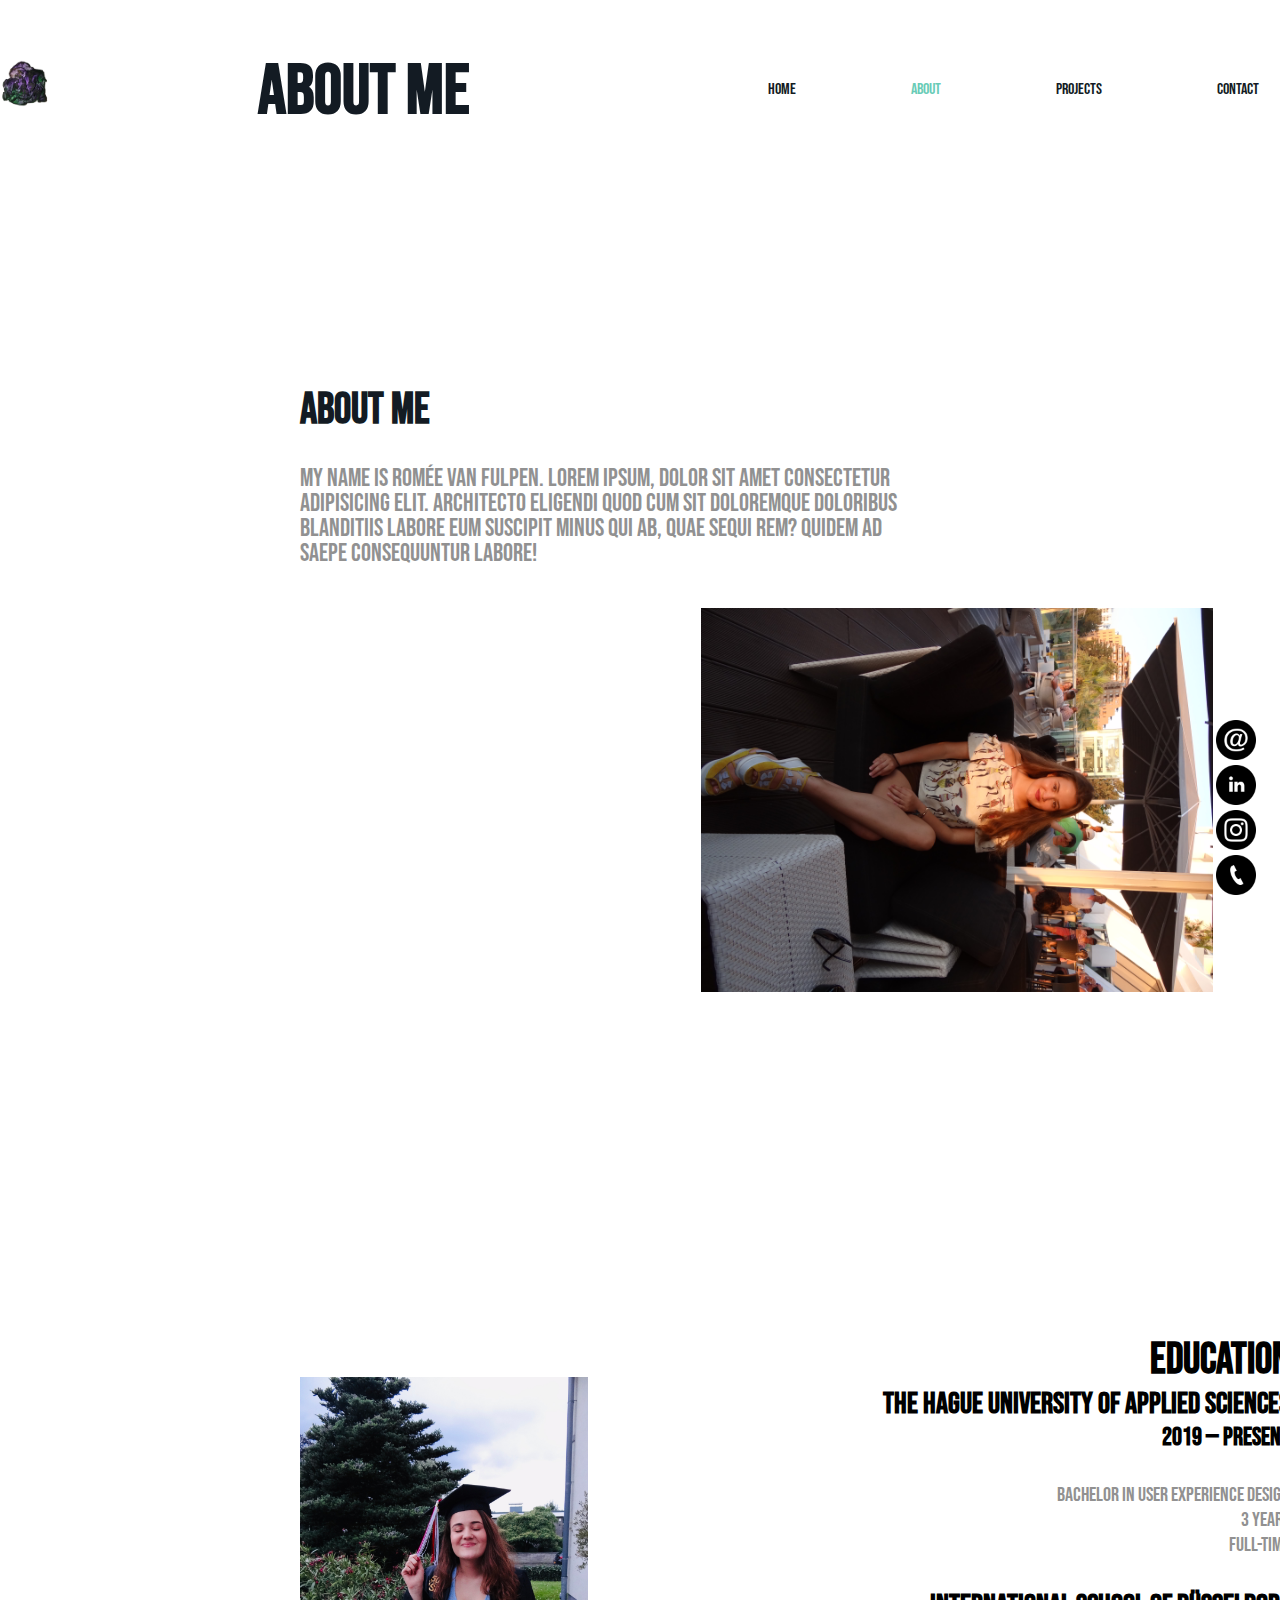
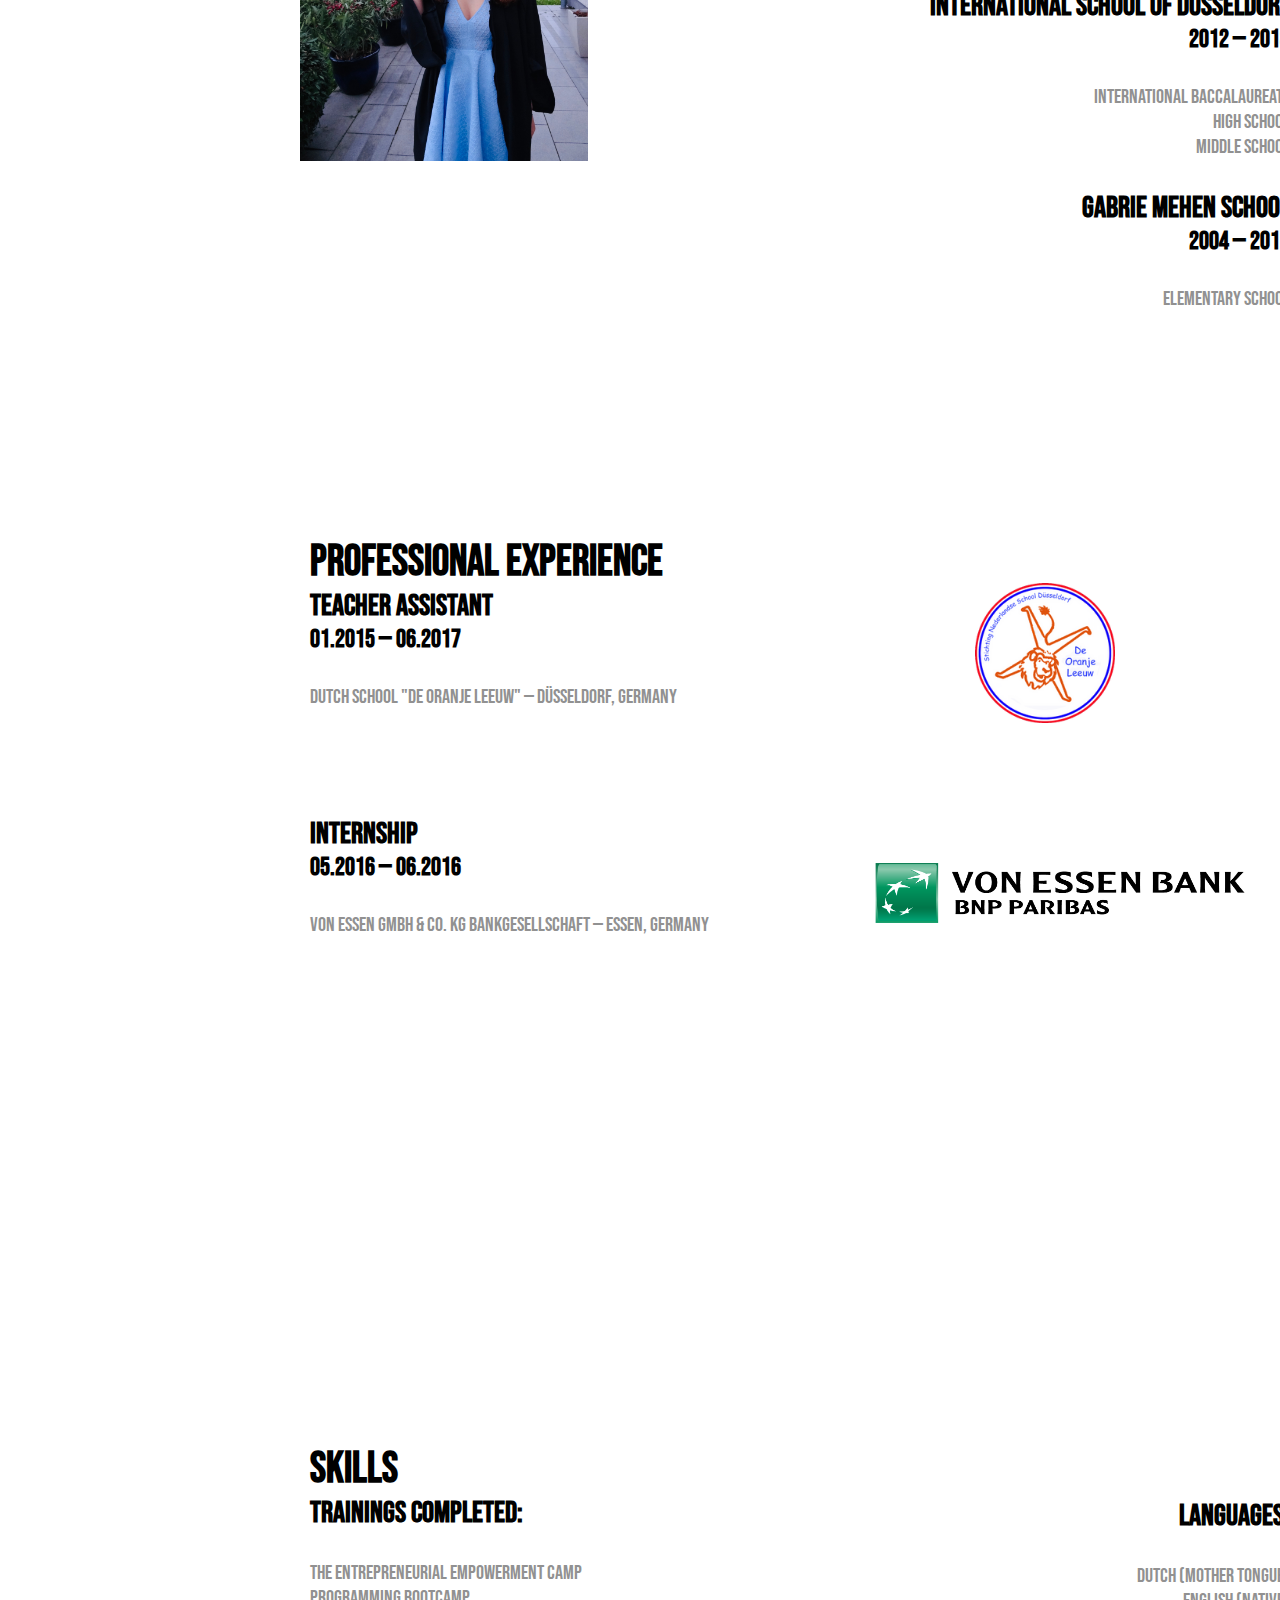
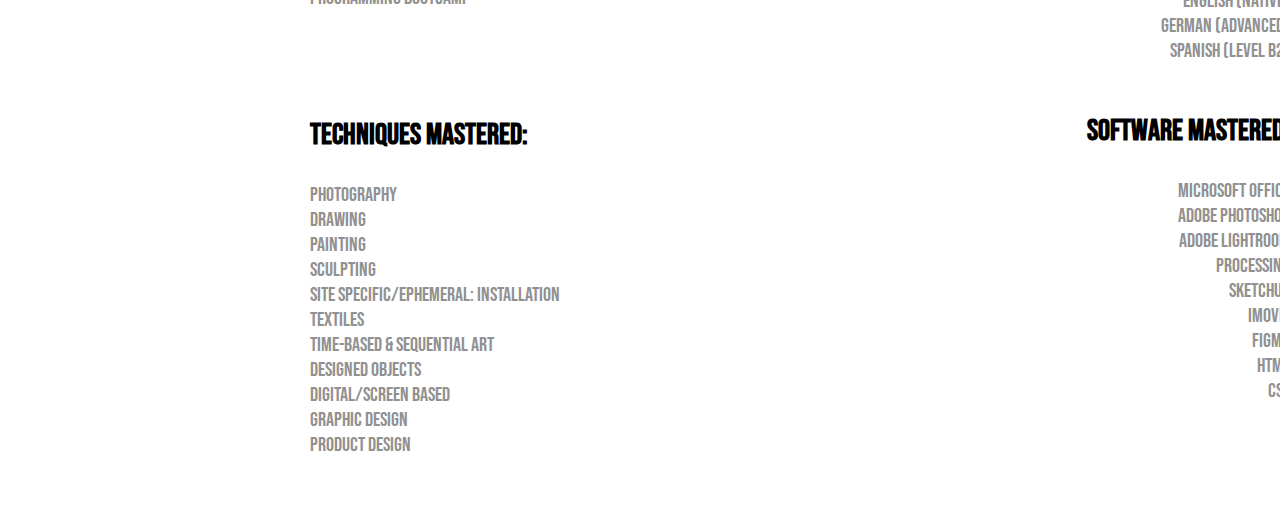
==== commit 17c2f83f: "7th commit - Contact" ====
--- a/About.html
+++ b/About.html
@@ -12,8 +12,9 @@
     <body>
        
             <div class="main">
-                <img src="Images/11_VanFulpen-transparent.png" alt="logo" class="logo">
-
+                    <a href = "index.html">
+                            <img src="Images/11_VanFulpen-transparent.png" alt="logo" class="logo">
+                            </a>
               
                 <nav>
                     <ul>
@@ -174,6 +175,24 @@
                 </div>
                 </section>
 
+    
+                <div class="social-icons">
+                        <a href="mailto: romee.maximee@gmail.com">
+                            <img src="Images/email.png" alt="social" class="social">
+                        </a>
+                        
+                        <a href="https://www.linkedin.com/romee-vanfulpen">
+                            <img src="Images/linkedin.png" alt="social" class="social">
+                        </a>
+                        
+                        <a href="https://www.instagram.com/rome.e">
+                            <img src="Images/instagram.png" alt="social" class="social">
+                        </a>
+                        
+                        <a href="tel: 0629334810">
+                            <img src="Images/phone.png" alt="social" class="social">
+                        </a>
+                    </div>
 
             </section>
 
--- a/Css/style.css
+++ b/Css/style.css
@@ -97,23 +97,16 @@
 }
 
 .social-icons{
-    right: 72px;
-    bottom: 35px;
-    position: absolute;
-}
-
-.social-icons ul{
-    list-style: none;
-    margin-top: 15px;
-    text-align: center;
-}
-
-.social-icons ul a{
-    color: #131B23;
-    border-radius: 50%;
-    border: 1px solid #131B23;
-    padding: 5px;
-    display: block;
+    left: 95%;
+    top: 80%;
+    position: fixed;
+    width: 40px;
+    height: 40px;
+}
+
+.social-icons img{
+    width: 40px;
+
 }
 
 
@@ -624,25 +617,127 @@
 /* Processing
 ------------------------------------*/
 
-.processing-text{
-    width: 100%; 
+.processing-textL{
+    width: 50%; 
     position: relative;
     top: 250px;
     margin-left: 310px;
-}
-
-.processing-text h1{
+    float: left;
+}
+
+.processing-textL h1{
     font-size: 43px;
     width: 640px;
     position: relative;
     margin-left: 40px;
 }
 
-.processing-text p{
+.processing-textL p{
     width: 100%;
     font-size: 20px;
     margin: 30px 0 30px 40px;
     line-height: 25px;
-    color: #919191;
-    
+    color: #919191;   
+}
+
+.processing-textR{
+    width: 50%; 
+    position: relative;
+    top: 250px;
+    margin-left: 200px;
+    float: right;
+    text-align: right;
+}
+
+.processing-textR h1{
+    font-size: 43px;
+    width: 640px;
+    position: relative;
+    margin-left: 40px;
+}
+
+.processing-textR p{
+    width: 650px;
+    font-size: 20px;
+    margin: 30px 0 30px 40px;
+    line-height: 25px;
+    color: #919191;   
+}
+
+
+
+
+.processing2-picture{
+    width: 50%;
+    float: right;
+    position: relative;
+}
+
+.processing2-picture img{
+    width: 100%;
+    height: 50%;
+    width: 60%;
+    padding-left: 150px;
+    margin-top: 150px;
+}
+
+
+.processing3-picture{
+    width: 50%;
+    float: left;
+    position: relative;
+}
+
+.processing3-picture img{
+    width: 100%;
+    height: 50%;
+    width: 60%;
+    padding-left: 300px;
+    margin-top: 105px;
+}
+
+.processing4-picture{
+    width: 50%;
+    float: right;
+    position: relative;
+}
+
+.processing4-picture img{
+    width: 100%;
+    height: 50%;
+    width: 60%;
+    padding-left: 150px;
+    margin-top: 130px;
+}
+
+
+/* Contact
+------------------------------------*/
+
+.contactL{
+    width: 50%;
+    float: left;
+    position: relative;
+    margin-top: 260px;
+}
+
+.contactL img{
+    height: 200px;
+    width: auto;
+    padding-left: 400px;
+}
+
+
+.contactR{
+    width: 50%;
+    float: right;
+    position: relative;
+    margin-top: 135px;
+}
+
+
+.contactR img{
+    height: 200px;
+    width: auto;
+    padding-left: 400px;
 }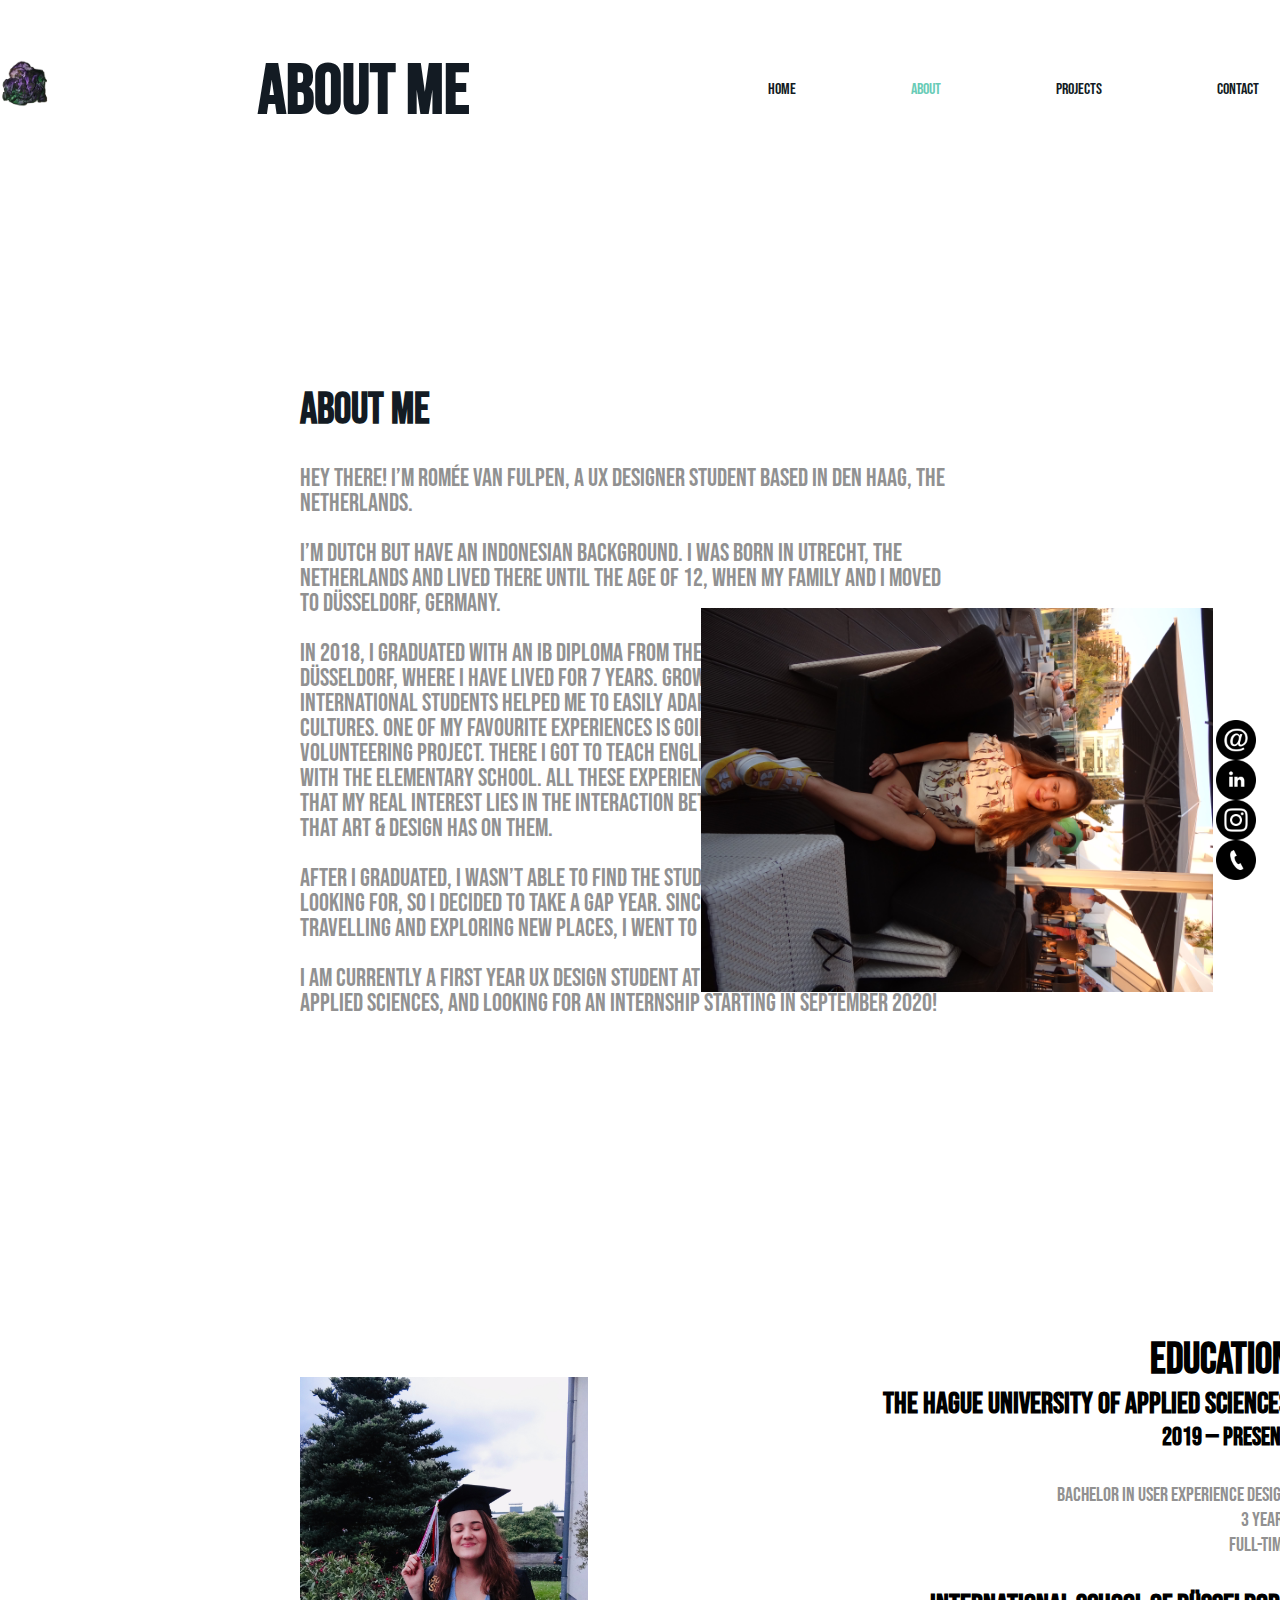
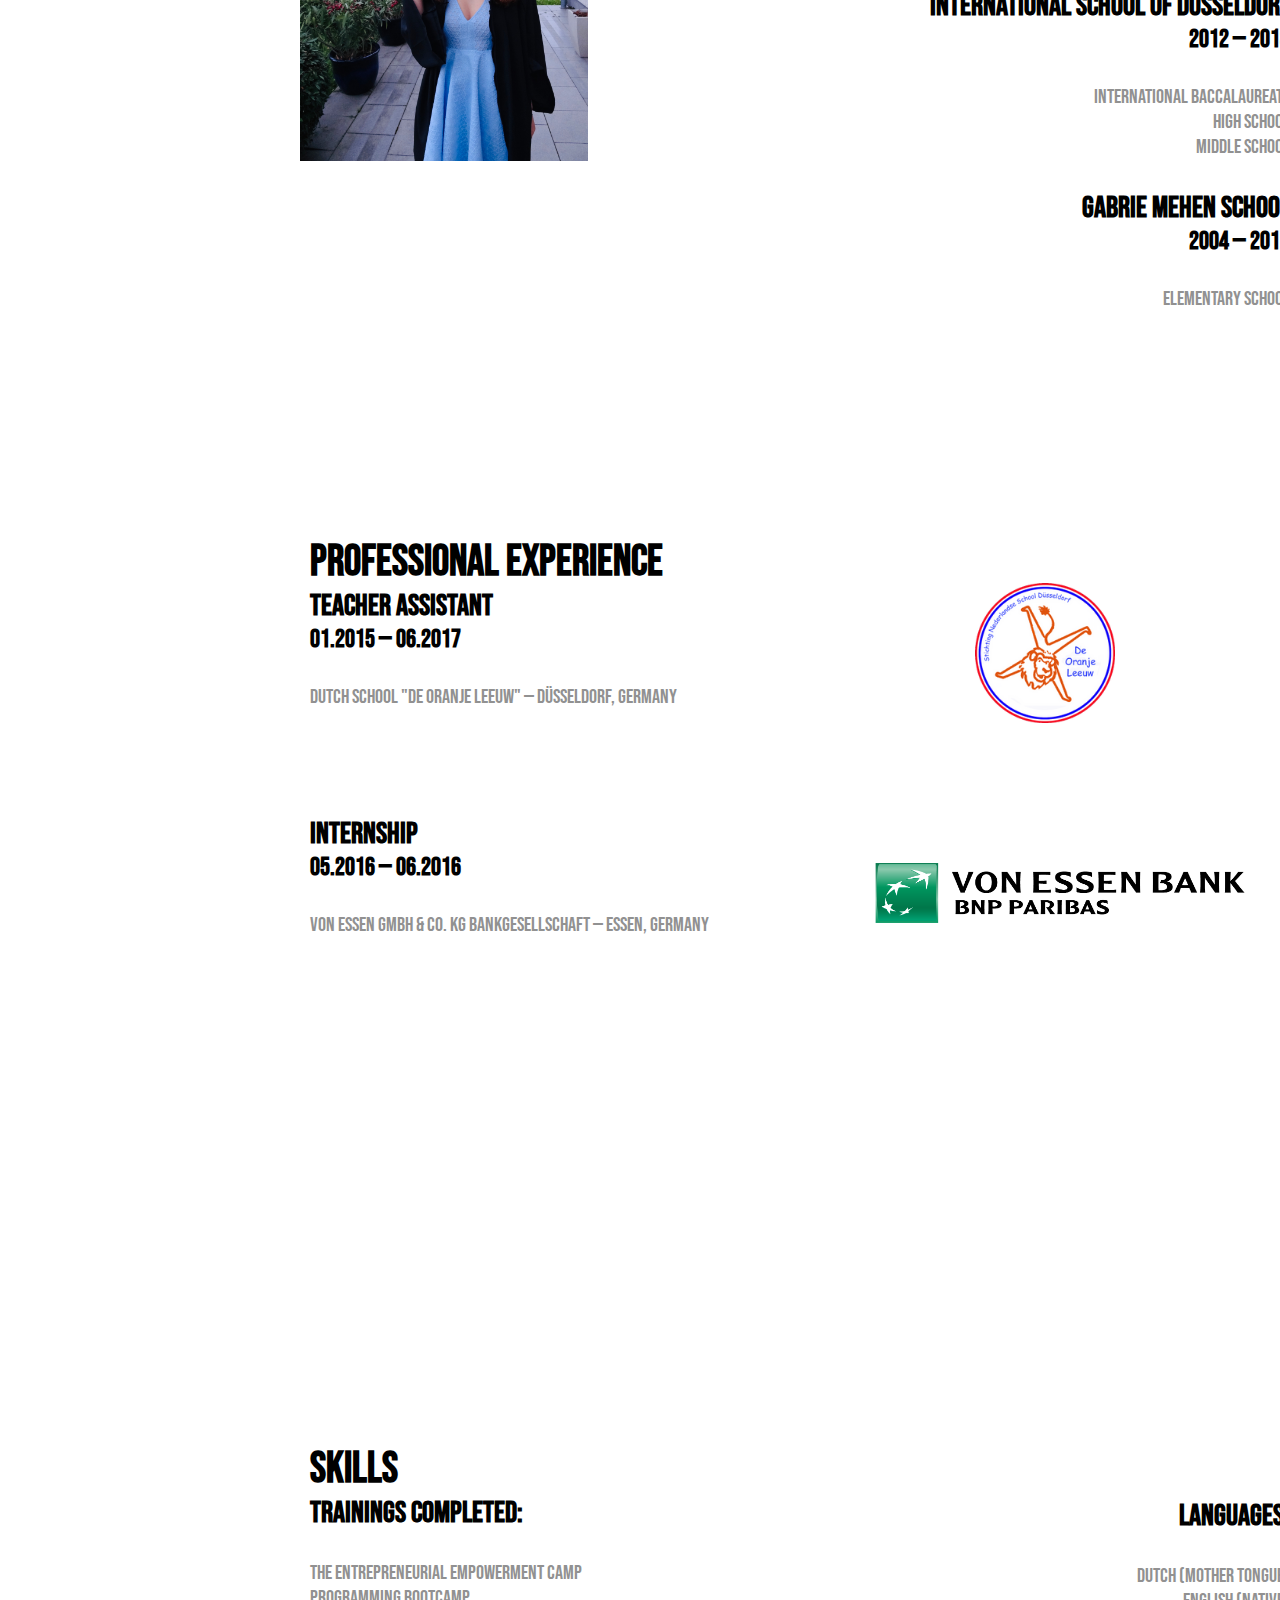
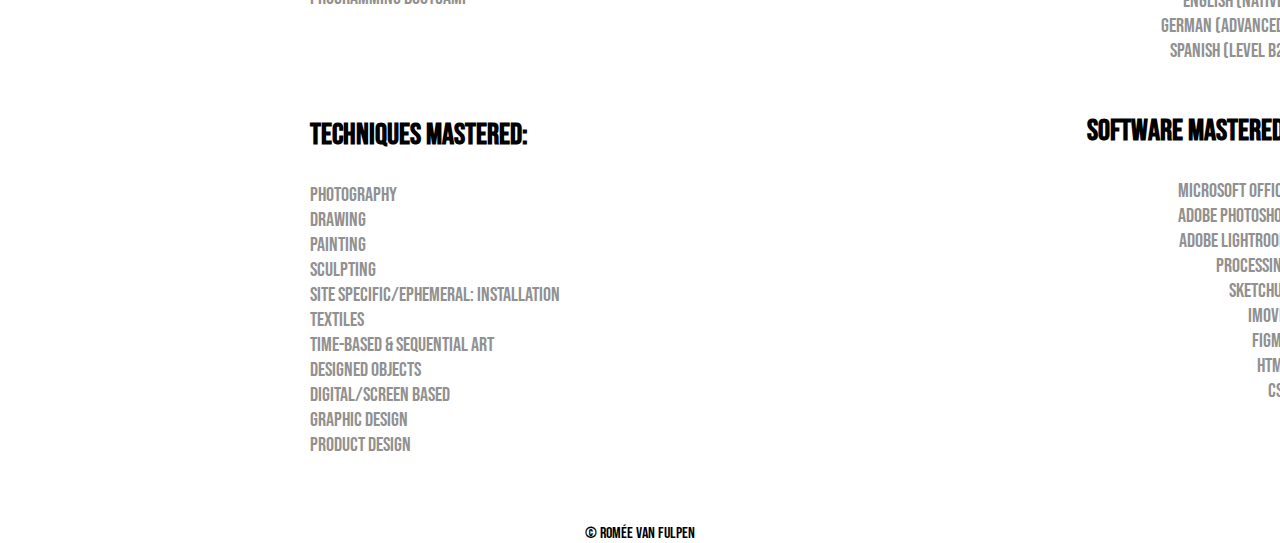
==== commit 0698fdb5: "FINAL VERSION" ====
--- a/About.html
+++ b/About.html
@@ -10,204 +10,201 @@
 
 
     <body>
-       
-            <div class="main">
-                    <a href = "index.html">
-                            <img src="Images/11_VanFulpen-transparent.png" alt="logo" class="logo">
-                            </a>
-              
-                <nav>
-                    <ul>
-                        <li><a href="index.html">Home</a></li>
-                        <li class="active"><a href="About.html">About</a></li>
-                        <li><a href="projects.html">Projects</a></li>
-                        <li><a href="Contact.html">Contact</a></li>
-                    </ul>
-                </nav>
+        <div class="main">
+            <a href = "index.html">
+                <img src="Images/11_VanFulpen-transparent.png" alt="logo" class="logo">
+            </a>
+            
+            <nav>
+                <ul>
+                    <li><a href="index.html">Home</a></li>
+                    <li class="active"><a href="About.html">About</a></li>
+                    <li><a href="projects.html">Projects</a></li>
+                    <li><a href="Contact.html">Contact</a></li>
+                </ul>
+            </nav>
+        </div>
+        
+        <div class="title">
+            <h1>About me</h1>
+        </div>
+
+<!-- ***************  ABOUT / PROFILE  **************** -->
+        <div class="banner">
+            <div class="about-text">
+                <h1>About me</h1>
+                <p> Hey there! I’m Romée van Fulpen, a UX Designer student based in Den Haag, the Netherlands. 
+                    <br>
+                    <br>
+                    I’m Dutch but have an Indonesian background. I was born in Utrecht, the Netherlands and lived there until the age of 12, when my family and I moved to Düsseldorf, Germany. 
+                    <br>
+                    <br>
+                    In 2018, I graduated with an IB diploma from the International School of Düsseldorf, where I have lived for 7 years. Growing up surrounded by international students helped me to easily adapt to new languages and cultures. One of my favourite experiences is going to Tanzania as part of a volunteering project. There I got to teach English and did arts and crafts with the elementary school. All these experiences gave me the realisation that my real interest lies in the interaction between people and the affect that art & design has on them.
+                    <br>
+                    <br>
+                     After I graduated, I wasn’t able to find the study that gave me what I was looking for, so I decided to take a gap year. Since I love learning languages, travelling and exploring new places, I went to Spain for half a year. 
+                     <br>
+                    <br>
+                    I am currently a first year UX Design student at The Hague University of Applied Sciences, and looking for an internship starting in September 2020!
+                </p>
             </div>
             
-            <div class="title">
-                <h1>About me</h1>
+            <div class="about-picture">
+                <img src="Images/IMG-0143.JPG" class="rotate90">
             </div>
-
-<!-- ***************  ABOUT / PROFILE  **************** -->
-            <div class="banner">
-                <div class="about-text">
-                    <h1>About me</h1>
-                    <p>My name is Romée van Fulpen. Lorem ipsum, dolor sit amet consectetur<br> adipisicing elit. Architecto eligendi quod cum sit doloremque doloribus blanditiis labore eum suscipit  minus qui ab, quae sequi rem? Quidem ad <br> saepe consequuntur labore!</p>
+        </div>
+
+
+<!-- ***************  Education  **************** -->
+        <section class="education">
+            <h1>Education</h1>
+            
+            <!-- School 1 -->
+            <section class="education-item">
+                <div class="education-details">
+                    <h3>The Hague University of Applied Sciences</h3>
+                    <h4>2019 — Present</h4>
+                    <p>Bachelor in User Experience Design <br> 3 years <br> Full-time</p>
                 </div>
-
-                <div class="about-picture">
-                    <img src="Images/IMG-0143.JPG" class="rotate90">
-                    
+            </section>
+            
+            <!-- School 2 -->
+            <section class="education-item">
+                <div class="education-details">
+                    <h3>International School of Düsseldorf</h3>
+                    <h4>2012 — 2018</h4>
+                    <p>International Baccalaureate <br> High School <br> Middle School</p>
                 </div>
-            </div>
-
-<!-- ***************  Education  **************** -->
-<section class="education">
-    <h1>Education</h1>
-   
-    <!-- School 1 -->
-    <section class="education-item">
-        <div class="education-details">
-            <h3>The Hague University of Applied Sciences</h3>
-            <h4>2019 — Present</h4>
-            <p>Bachelor in User Experience Design <br> 3 years <br> Full-time</p>
-        </div>
+            </section>
+            
+            <!-- School 3 -->
+            <section class="education-item">
+                <div class="education-details">
+                    <h3>Gabrie Mehen School</h3>
+                    <h4>2004 — 2012</h4>
+                    <p>Elementary School</p>
+                </div>
+            </section>
         </section>
         
-        <!-- School 2 -->
-        <section class="education-item">
-            <div class="education-details">
-                <h3>International School of Düsseldorf</h3>
-                <h4>2012 — 2018</h4>
-                <p>International Baccalaureate <br> High School <br> Middle School</p>
-            </div>
-            </section>
-        
-        
-        <!-- School 3 -->
-        <section class="education-item">
-            <div class="education-details">
-                <h3>Gabrie Mehen School</h3>
-                <h4>2004 — 2012</h4>
-                <p>Elementary School</p>
-              
-            </div>
-        </section>
-</section>
-
-<div class="education-picture">
-        <img src="Images/Graduation.jpg" class="rotate360">
-        
-    </div>
+        <div class="education-picture">
+            <img src="Images/Graduation.jpg" class="rotate360">
+        </div>
 
 
 <!-- ***************  Work  **************** -->
 <section class="work">
-        <div class="work-text">
-            <h1>Professional Experience</h1>
-            <div class="OranjeL">
-                <h3>Teacher Assistant</h3>
-                <h4>01.2015 — 06.2017</h4>
-                <p>Dutch School "de Oranje Leeuw" — Düsseldorf, Germany</p>
-            </div>
-            <br>
-            <br>
-            <br>
-                <br>
-            <div class="Internship">
-                    <h3>Internship</h3>
-                    <h4>05.2016 — 06.2016</h4>
-                    <p>Von Essen GmbH & Co. KG Bankgesellschaft — Essen, Germany</p>
-                </div>
-            
-            </div>
-        </section>
-
-        <div class="OL-picture">
-                <img src="Images/Oranje-leeuw.png">
-            </div>
-
-            <div class="VEB-picture">
-                    <img src="Images/VON_ESSEN_Bank_GmbH.png">
-                </div>
+    <div class="work-text">
+        <h1>Professional Experience</h1>
+        <div class="OranjeL">
+            <h3>Teacher Assistant</h3>
+            <h4>01.2015 — 06.2017</h4>
+            <p>Dutch School "de Oranje Leeuw" — Düsseldorf, Germany</p>
+        </div>
+        <br>
+        <br>
+        <br>
+        <br>
+        
+        <div class="Internship">
+            <h3>Internship</h3>
+            <h4>05.2016 — 06.2016</h4>
+            <p>Von Essen GmbH & Co. KG Bankgesellschaft — Essen, Germany</p>
+        </div>
+    </div>
+</section>
+
+<div class="OL-picture">
+    <img src="Images/Oranje-leeuw.png">
+</div>
+
+<div class="VEB-picture">
+    <img src="Images/VON_ESSEN_Bank_GmbH.png">
+</div>
+
 
     <!-- ***************  Skills  **************** -->
 <section class="skills-left">
-        <h1>Skills</h1>
-       
-        <!-- trainings completed -->
-        <section class="skills-item">
-            <div class="skills-details">
-                <h3>Trainings completed:</h3>
-                <p>The Entrepreneurial Empowerment Camp <br> Programming Bootcamp </p>
-            </div>
-            </section>
-            <br>
-            <br>
-            <br>
-            <br>
-                             <!-- Techniques mastered -->
-        <section class="skills-item">
-                <div class="skills-details">
-                    <h3>Techniques mastered: </h3>
-                    <p>Photography<br>
-                            Drawing<br>
-                            Painting<br>
-                            Sculpting<br>
-                            Site Specific/Ephemeral: Installation<br>
-                            Textiles<br>
-                            Time-based & Sequential art<br>
-                            Designed objects<br>
-                            Digital/Screen based<br>
-                            Graphic Design <br>
-                            Product Design</p>
-                </div>
-                </section>
-
-            </section>
-
-            <section class="skills-right">
-
-             <!-- Languages-->
-             <section class="skills-item">
-                    <div class="skills-details">
-                        <h3>Languages:</h3>
-                        <p>Dutch (mother tongue) <br> English (Native) <br> German (Advanced) <br> Spanish (Level B2)</p>
-                    </div>
-                    </section>
-                    <br>
-              
-
-                             <!-- Software mastered -->
-        <section class="skills-item">
-                <div class="skills-details">
-                    <h3>Software mastered: </h3>
-                    <p>Microsoft Office<br>
-                            Adobe Photoshop<br>
-                            Adobe Lightroom<br>
-                            Processing<br>
-                            SketchUp<br>
-                            iMovie<br>
-                            Figma<br>
-                            HTML<br> CSS</p>
-                </div>
-                </section>
-
-    
-                <div class="social-icons">
-                        <a href="mailto: romee.maximee@gmail.com">
-                            <img src="Images/email.png" alt="social" class="social">
-                        </a>
-                        
-                        <a href="https://www.linkedin.com/romee-vanfulpen">
-                            <img src="Images/linkedin.png" alt="social" class="social">
-                        </a>
-                        
-                        <a href="https://www.instagram.com/rome.e">
-                            <img src="Images/instagram.png" alt="social" class="social">
-                        </a>
-                        
-                        <a href="tel: 0629334810">
-                            <img src="Images/phone.png" alt="social" class="social">
-                        </a>
-                    </div>
-
-            </section>
-
-
-            
-
-     
-                  
-           
-
-
-
-
-
-
-
-    </body>
+    <h1>Skills</h1>
+    
+    <!-- trainings completed -->
+    <section class="skills-item">
+        <div class="skills-details">
+            <h3>Trainings completed:</h3>
+            <p>The Entrepreneurial Empowerment Camp <br> Programming Bootcamp </p>
+        </div>
+    </section>
+    <br>
+    <br>
+    <br>
+    <br>
+    
+    <!-- Techniques mastered -->
+    <section class="skills-item">
+        <div class="skills-details">
+            <h3>Techniques mastered: </h3>
+            <p>Photography<br>
+                Drawing<br>
+                Painting<br>
+                Sculpting<br>
+                Site Specific/Ephemeral: Installation<br>
+                Textiles<br>
+                Time-based & Sequential art<br>
+                Designed objects<br>
+                Digital/Screen based<br>
+                Graphic Design <br>
+                Product Design</p>
+        </div>
+    </section>
+</section>
+
+<section class="skills-right">
+    <!-- Languages-->
+    <section class="skills-item">
+        <div class="skills-details">
+            <h3>Languages:</h3>
+            <p>Dutch (mother tongue) <br> English (Native) <br> German (Advanced) <br> Spanish (Level B2)</p>
+        </div>
+    </section>
+    <br>
+    
+    <!-- Software mastered -->
+    <section class="skills-item">
+        <div class="skills-details">
+            <h3>Software mastered: </h3>
+            <p>Microsoft Office<br>
+                Adobe Photoshop<br>
+                Adobe Lightroom<br>
+                Processing<br>
+                SketchUp<br>
+                iMovie<br>
+                Figma<br>
+                HTML<br> CSS</p>
+        </div>
+    </section>
+    
+    <div class="social-icons">
+        <a href="mailto: romee.maximee@gmail.com">
+            <img src="Images/email.png" alt="social" class="social">
+        </a>
+        
+        <a href="https://www.linkedin.com/romee-vanfulpen">
+            <img src="Images/linkedin.png" alt="social" class="social">
+        </a>
+        
+        <a href="https://www.instagram.com/rome.e">
+            <img src="Images/instagram.png" alt="social" class="social">
+        </a>
+        
+        <a href="tel: 0629334810">
+            <img src="Images/phone.png" alt="social" class="social">
+        </a>
+    </div>
+</section>
+
+<footer>
+    <p> © Romée van Fulpen </p>
+</footer>
+
+</body>
 </html>
--- a/Css/style.css
+++ b/Css/style.css
@@ -62,6 +62,20 @@
     color: rgb(105, 204, 183);
 }
 
+footer{
+ 
+    position: relative;
+			margin-top: -100px;
+			height: 25;
+		
+			clear: both;
+    
+}
+
+footer p{
+    text-align: center;
+}
+
 /* Home
 ------------------------------------*/
 .Home-title{
@@ -86,7 +100,6 @@
 
 .picture{
     width: 50%;
-    float: center;
 }
 
 .picture img{
@@ -109,6 +122,216 @@
 
 }
 
+.amp {
+    font-family:Garamond,Baskerville,Georgia,serif !important;
+    font-style:italic;
+    font-weight:normal;
+    border: none;
+}
+
+a.polaroid {
+    display: block;
+    text-decoration: none;
+    color: #333;
+    padding: 10px 10px 20px 10px;
+    width: 150px;
+    border: 1px solid #BFBFBF;
+    background-color: white;
+    z-index: 2;
+    font-size: 0.7em;
+    -webkit-box-shadow: 2px 2px 4px rgba(0,0, 0, 0.3);
+    -moz-box-shadow: 2px 2px 4px rgba(0,0, 0, 0.3);
+    box-shadow: 2px 2px 4px rgba(0,0, 0, 0.3);
+    -webkit-transition: -webkit-transform 0.5s ease-in;
+}
+a.polaroid:hover,
+a.polaroid:focus,
+a.polaroid:active {
+    z-index: 999;
+    border-color: #6A6A6A;
+    -webkit-box-shadow: 2px 2px 4px rgba(0,0, 0, 0.3);
+    -moz-box-shadow: 2px 2px 4px rgba(0,0, 0, 0.3);
+    box-shadow: 2px 2px 4px rgba(0,0, 0, 0.3);
+    -webkit-transform: rotate(0deg);
+    -moz-transform: rotate(0deg);
+    transform: rotate(0deg);
+}
+.polaroid img {
+    margin: 0 0 15px;
+    width: 150px;
+    height: 150px;
+}
+
+a img {
+    border: none;
+    display: block;
+}
+
+.photo-album {
+    position: relative;
+    width: 100%;
+    margin: 0 auto;
+    height: 450px;
+    margin-top:160px;
+}
+
+.photo-album .polaroid {
+    position: absolute;
+}
+.photo-album h1 {
+    position: absolute;
+    z-index: 5;
+    top: 150px;
+    text-align: center;
+    width: 100%;
+    line-height: 1.9;
+}
+.photo-album h1 span {
+    background-color: white;
+    font-family: "Helvetica Neue",Arial,Helvetica,sans-serif;
+    padding: 0.4em 0.8em 0.3em 0.8em;
+    -webkit-box-shadow: 2px 2px 4px rgba(0,0, 0, 0.3);
+    -moz-box-shadow: 2px 2px 4px rgba(0,0, 0, 0.3);
+    box-shadow: 2px 2px 4px rgba(0,0, 0, 0.3);
+    border: 1px solid #6A6A6A;
+}
+.photo-album .small {
+    width: 75px;
+    padding: 6px 6px 12px 6px;
+    font-size: 0.6em;
+}
+.photo-album .small img {
+    width: 75px;
+    height: 75px;
+}
+.photo-album .medium {
+    width: 200px;
+    padding: 13px 13px 26px 13px;
+    font-size: 0.8em;
+}
+.photo-album .medium img {
+    width: 200px;
+    height: 200px;
+}
+.photo-album .large {
+    width: 300px;
+    padding: 20px 20px 30px 20px;
+    font-size: 1em;
+}
+.photo-album .large img {
+    width: 300px;
+    height: 300px;
+}
+.photo-album .img1 {
+    bottom: 10px;
+    right: 365px;
+    -webkit-transform: rotate(10deg);
+    -moz-transform: rotate(10deg);
+    transform: rotate(10deg);
+}
+.photo-album .img2 {
+    top: 50px;
+    right: 20px;
+    -webkit-transform: rotate(-4deg);
+    -moz-transform: rotate(-4deg);
+    transform: rotate(-4deg);
+}
+.photo-album .img3 {
+    left: 400px;
+    top: 0;
+    -webkit-transform: rotate(-5deg);
+    -moz-transform: rotate(-5deg);
+    transform: rotate(-5deg);
+}
+.photo-album .img4 {
+    top: 10px;
+    left: 495px;
+    -webkit-transform: rotate(-20deg);
+    -moz-transform: rotate(-20deg);
+    transform: rotate(-20deg);
+}
+.photo-album .img5 {
+    bottom: 0;
+    right: 0;
+    -webkit-transform: rotate(1deg);
+    -moz-transform: rotate(1deg);
+    transform: rotate(1deg);
+}
+.photo-album .img6 {
+    bottom: 10px;
+    right: 156px;
+    -webkit-transform: rotate(6deg);
+    -moz-transform: rotate(6deg);
+    transform: rotate(6deg);
+}
+.photo-album .img7 {
+    bottom:0;
+    left:400px;
+    -webkit-transform: rotate(-10deg);
+    -moz-transform: rotate(-10deg);
+    transform: rotate(-10deg);
+}
+.photo-album .img8 {
+    bottom: -20px;
+    left: 700px;
+    -webkit-transform: rotate(-8deg);
+    -moz-transform: rotate(-8deg);
+    transform: rotate(-8deg);
+}
+.photo-album .img9 {
+    bottom: 0;
+    left: 0;
+    -webkit-transform: rotate(-8deg);
+    -moz-transform: rotate(-8deg);
+    transform: rotate(-8deg);
+}
+.photo-album .img10 {
+    top: 0;
+    left: 20px;
+    -webkit-transform: rotate(8deg);
+    -moz-transform: rotate(8deg);
+    transform: rotate(8deg);
+}
+.photo-album .img11 {
+    top: 0;
+    right: 0;
+    -webkit-transform: rotate(-8deg);
+    -moz-transform: rotate(-8deg);
+    transform: rotate(-8deg);
+}
+.photo-album .img12 {
+    top: 0;
+    left: 680px;
+    -webkit-transform: rotate(18deg);
+    -moz-transform: rotate(18deg);
+    transform: rotate(18deg);
+}
+.photo-album .img13 {
+    bottom: -20px;
+    right: 630px;
+    -webkit-transform: rotate(4deg);
+    -moz-transform: rotate(4deg);
+    transform: rotate(4deg);
+}
+.photo-album .img14 {
+    top: 90px;
+    left: 430px;
+    -webkit-transform: rotate(15deg);
+    -moz-transform: rotate(15deg);
+    transform: rotate(15deg);
+}
+.photo-album .img15 {
+    left:176px;
+    top:20px;
+    -webkit-transform: rotate(-8deg);
+    -moz-transform: rotate(-8deg);
+    transform: rotate(-8deg);
+}
+
+a:hover,
+a:focus {
+    z-index: 5;
+}
 
 /* About
 ------------------------------------*/
@@ -165,6 +388,7 @@
     transform: rotate(90deg);
 }
 
+
 /* Education
 ------------------------------------*/
 .education{
@@ -433,7 +657,6 @@
     background: linear-gradient(rgba(0,0,0,0.50), rgba(0,0,0,0.10)),
     url(../Images/Processing.png);
     background-size: cover;
-    
 }
 
 .projects-info{
@@ -482,7 +705,6 @@
     width: 250px;
 }
 
-
 .exhibition-text{
     width: 100%; 
     position: relative;
@@ -517,7 +739,6 @@
 grid-template-columns: repeat(4, 1fr);
 grid-template-rows: 1fr 1fr 1fr 1fr 1fr;
 margin-left: 140px;
-
 }
 
 .artworks img {
@@ -544,6 +765,47 @@
 }
 
 .sweaters-text p{
+    width: 100%;
+    font-size: 20px;
+    margin: 30px 0 30px 40px;
+    line-height: 25px;
+    color: #919191;
+}
+
+.sweaters-picture{
+    width: 50%;
+    position: relative;
+    margin-left: 25%;
+    top: 300px;
+}
+
+.sweaters-picture img{
+    width: 100%;
+    height: 140%;
+    width: 150%;
+    margin-top: -20px;
+   margin-left: -220px;
+}
+
+
+/* Snapchat
+------------------------------------*/
+
+.snapchat-text{
+    width: 100%; 
+    position: relative;
+    top: 250px;
+    margin-left: 310px;
+}
+
+.snapchat-text h1{
+    font-size: 43px;
+    width: 640px;
+    position: relative;
+    margin-left: 40px;
+}
+
+.snapchat-text p{
     width: 100%;
     font-size: 20px;
     margin: 30px 0 30px 40px;
@@ -552,7 +814,7 @@
     
 }
 
-.sweaters-picture{
+.snapchat-picture{
     width: 50%;
     position: relative;
     margin-left: 25%;
@@ -560,57 +822,28 @@
     
 }
 
-.sweaters-picture img{
-    width: 100%;
-    height: 140%;
-    width: 150%;
-    margin-top: -20px;
-   margin-left: -220px;
-    float: center;
-}
-
-
-/* Snapchat
-------------------------------------*/
-
-.snapchat-text{
-    width: 100%; 
-    position: relative;
-    top: 250px;
-    margin-left: 310px;
-}
-
-.snapchat-text h1{
-    font-size: 43px;
-    width: 640px;
-    position: relative;
-    margin-left: 40px;
-}
-
-.snapchat-text p{
-    width: 100%;
-    font-size: 20px;
-    margin: 30px 0 30px 40px;
-    line-height: 25px;
-    color: #919191;
-    
-}
-
-.snapchat-picture{
-    width: 50%;
-    position: relative;
-    margin-left: 25%;
-    top: 300px;
-    
-}
-
 .snapchat-picture img{
     width: 100%;
     height: 100%;
     width: 110%;
     margin-top: -20px;
-   margin-left: -200px;
-    float: center;
+    margin-left: -300px;
+    float: left;
+}
+
+.snapchat-picture1{
+    width: 50%;
+    position: relative;
+    margin-left: 50%;
+    top: 300px;
+}
+
+.snapchat-picture1 img{
+    width: 45%;
+    height: 100%;
+    margin-top: -8px;
+    padding-right: 20%;
+    float: right;
 }
 
 
@@ -664,9 +897,6 @@
     color: #919191;   
 }
 
-
-
-
 .processing2-picture{
     width: 50%;
     float: right;
@@ -680,7 +910,6 @@
     padding-left: 150px;
     margin-top: 150px;
 }
-
 
 .processing3-picture{
     width: 50%;
